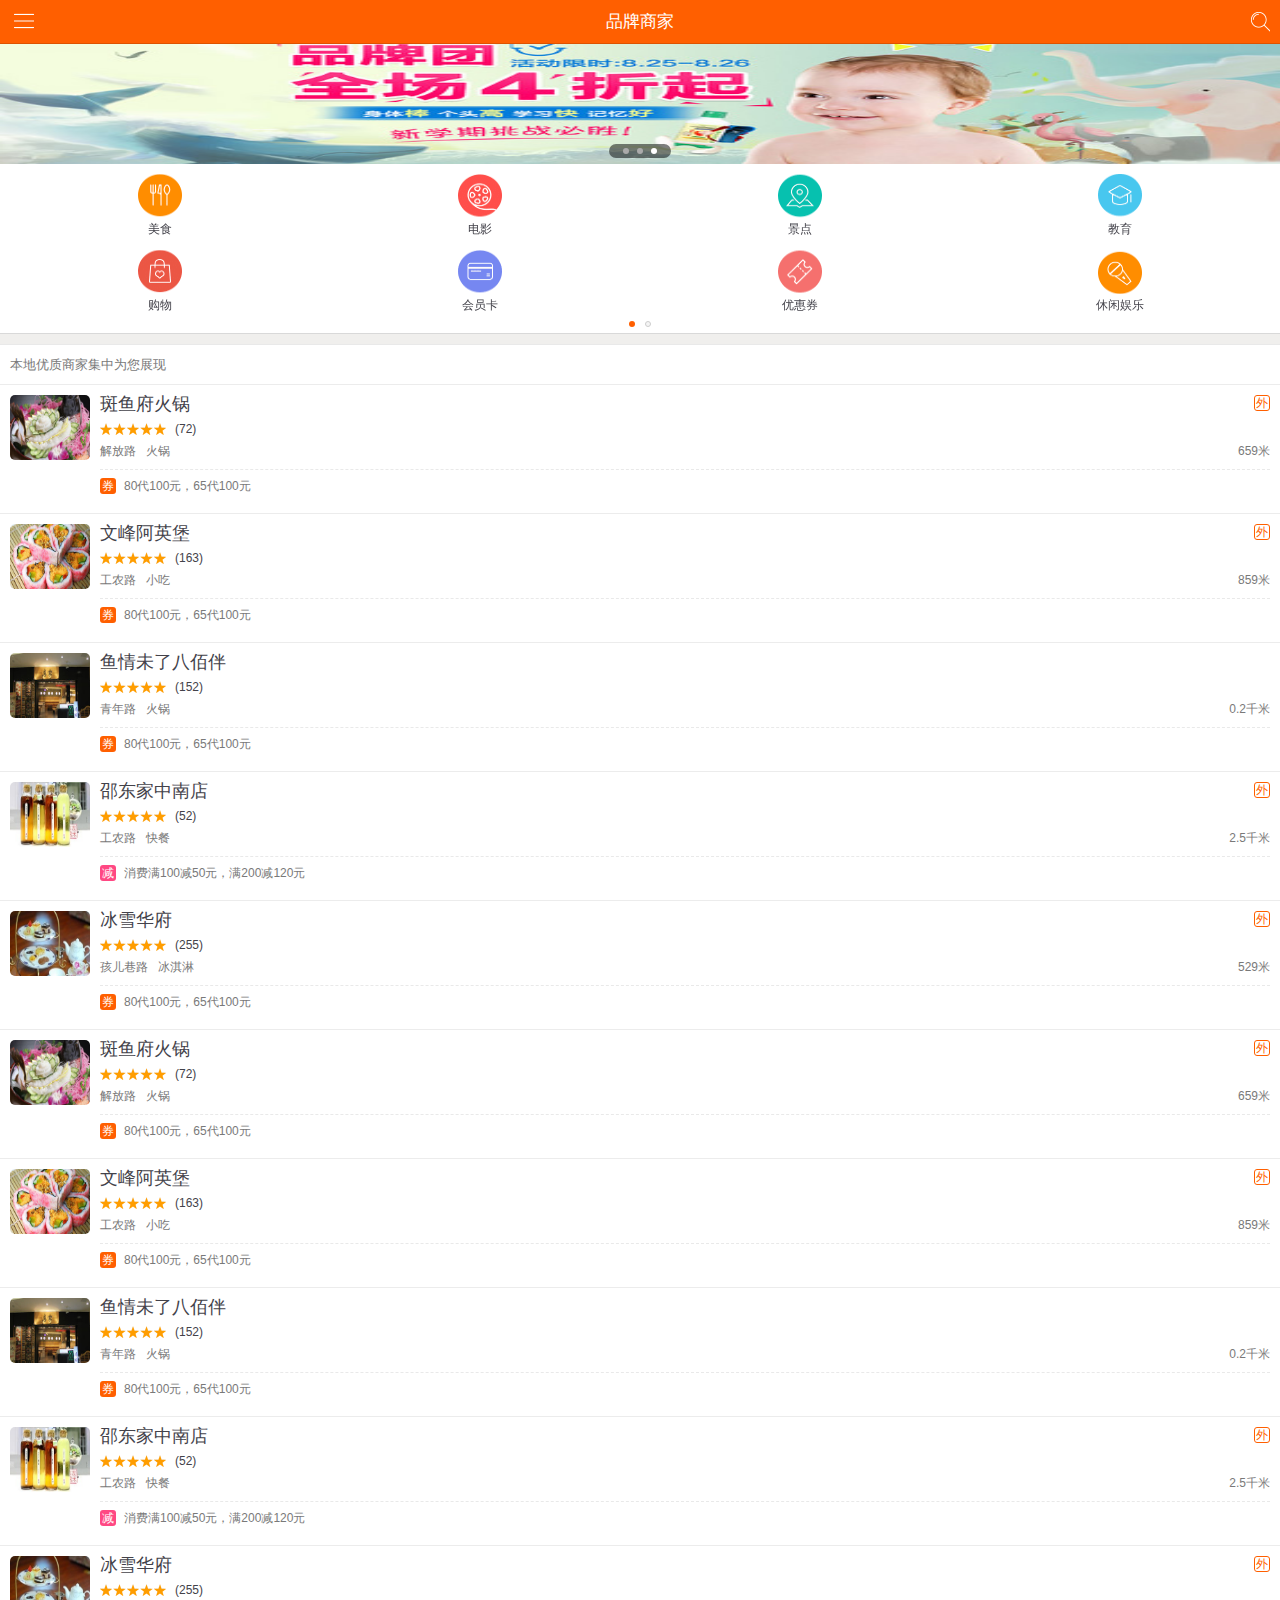
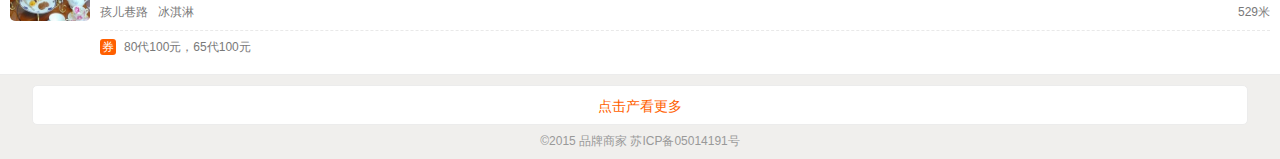
==== index.html @ 6c81a365 "28号提交" ====
<!DOCTYPE html>
<html lang="en" style="font-size: 100px;">
<head>
    <meta charset="utf-8">
    <meta http-equiv="X-UA-Compatible" content="IE=Edge,chrome=1">
    <meta name="viewport"
          content="width=device-width, initial-scale=1.0, user-scalable=0, minimum-scale=1.0, maximum-scale=1.0">
    <meta http-equiv="Content-Type" content="text/html;charset=utf-8">
    <title>品牌商家</title>
    <link rel="stylesheet" type="text/css" href="css/main.css" media="screen">
    <link rel="stylesheet" type="text/css" href="css/index.css" media="screen">
    <script type="text/javascript" src="js/swiper-2.0.min.js"></script>
    <script type="text/javascript" src="js/jquery-2.0.3.min.js"></script>
</head>
<body>
<div class="root">
    <div class="main">
        <header class="navbar">
            <div class="nav-wrap-left">
                <a id="list-btn"></a>
            </div>
            <div class="nav-title">品牌商家</div>
            <div class="nav-wrap-right">
                <a href="search.html" class="nav-search"></a>
            </div>
        </header>
        <section class="banner">
            <div class="index-banner proportion">
                <ul class="swiper-wrapper">
                    <li class="swiper-slide"><a href="" ><img src="img/img2.jpg"></a></li>
                    <li class="swiper-slide"><a href="" ><img src="img/img3.jpg"></a></li>
                    <li class="swiper-slide"><a href="" ><img src="img/img4.jpg"></a></li>
                </ul>
                <div class="index-pagination-box">
                    <div id="pagination-ct" class="index-pagination"></div>
                </div>
            </div>
        </section>
        <section class="menu">
            <div class="swiper-wrapper">
                <ul class="swiper-slide">
                    <li class="icon food">
                        <a href="list.html"><i></i><span class="icon-desc">美食</span> </a>
                    </li>
                    <li class="icon dy">
                        <a href=""><i></i><span class="icon-desc">电影</span> </a>
                    </li>
                    <li class="icon jd">
                        <a href=""><i></i><span class="icon-desc">景点</span> </a>
                    </li>
                    <li class="icon jy">
                        <a href=""><i></i><span class="icon-desc">教育</span> </a>
                    </li>
                    <li class="icon gw">
                        <a href=""><i></i><span class="icon-desc">购物</span> </a>
                    </li>
                    <li class="icon hyk">
                        <a href=""><i></i><span class="icon-desc">会员卡</span> </a>
                    </li>
                    <li class="icon yhq">
                        <a href=""><i></i><span class="icon-desc">优惠券</span> </a>
                    </li>
                    <li class="icon xxyl">
                        <a href=""><i></i><span class="icon-desc">休闲娱乐</span> </a>
                    </li>
                </ul>
                <ul class="swiper-slide">
                    <li class="icon food">
                        <a href=""><i></i><span class="icon-desc">美食</span> </a>
                    </li>
                    <li class="icon dy">
                        <a href=""><i></i><span class="icon-desc">电影</span> </a>
                    </li>
                    <li class="icon jd">
                        <a href=""><i></i><span class="icon-desc">景点</span> </a>
                    </li>
                    <li class="icon jy">
                        <a href=""><i></i><span class="icon-desc">教育</span> </a>
                    </li>
                    <li class="icon gw">
                        <a href=""><i></i><span class="icon-desc">购物</span> </a>
                    </li>
                    <li class="icon hyk">
                        <a href=""><i></i><span class="icon-desc">会员卡</span> </a>
                    </li>
                    <li class="icon yhq">
                        <a href=""><i></i><span class="icon-desc">优惠券</span> </a>
                    </li>
                    <li class="icon xxyl">
                        <a href=""><i></i><span class="icon-desc">休闲娱乐</span> </a>
                    </li>
                </ul>
            </div>
            <div class="icon-co">
                <div class="keng"></div>
            </div>
        </section>
        <section class="list-box">
            <div class="hd">
                <span>本地优质商家集中为您展现</span>
            </div>
            <div  class="bd">
                <ul>
                    <li>
                        <a href="content.html">
                            <div class="dealcad-img fl"><img src="img/1.jpg"></div>
                            <div class="dealcad-block fl">
                                <div class="dealcad-row1">
                                    <div class="dealcad-title fl">斑鱼府火锅</div>
                                    <div class="dealcad-plus fr">外</div>
                                </div>
                                <div class="dealcad-row2 fl">
                                    <div class="dealcad-xx fl"></div>
                                    <div class="dealcad-xx2 length fl"></div>
                                    <div class="dealcad-pl fl">(72)</div>
                                </div>
                                <div class="dealcad-row3 fl">
                                    <div class="dealcad-ss fl"><span>解放路</span><span>火锅</span></div>
                                    <div class="dealcad-jl fr">659米</div>
                                </div>
                                <div class="sale-yh fl">
                                    <span class="quan">券</span>80代100元，65代100元
                                </div>
                            </div>
                        </a>
                    </li>
                </ul>
                <ul>
                    <li>
                        <a href="">
                            <div class="dealcad-img fl"><img src="img/2.jpg"></div>
                            <div class="dealcad-block fl">
                                <div class="dealcad-row1">
                                    <div class="dealcad-title fl">文峰阿英堡</div>
                                    <div class="dealcad-plus fr">外</div>
                                </div>
                                <div class="dealcad-row2 fl">
                                    <div class="dealcad-xx fl"></div>
                                    <div class="dealcad-xx2 length fl"></div>
                                    <div class="dealcad-pl fl">(163)</div>
                                </div>
                                <div class="dealcad-row3 fl">
                                    <div class="dealcad-ss fl"><span>工农路</span><span>小吃</span></div>
                                    <div class="dealcad-jl fr">859米</div>
                                </div>
                                <div class="sale-yh fl">
                                    <span class="quan">券</span>80代100元，65代100元
                                </div>
                            </div>
                        </a>
                    </li>
                </ul>
                <ul>
                    <li>
                        <a href="">
                            <div class="dealcad-img fl"><img src="img/3.jpg"></div>
                            <div class="dealcad-block fl">
                                <div class="dealcad-row1">
                                    <div class="dealcad-title fl">鱼情未了八佰伴</div>
                                </div>
                                <div class="dealcad-row2 fl">
                                    <div class="dealcad-xx fl"></div>

                                    <div class="dealcad-xx2 length fl"></div>
                                    <div class="dealcad-pl fl">(152)</div>
                                </div>
                                <div class="dealcad-row3 fl">
                                    <div class="dealcad-ss fl"><span>青年路</span><span>火锅</span></div>
                                    <div class="dealcad-jl fr">0.2千米</div>
                                </div>
                                <div class="sale-yh fl">
                                    <span class="quan">券</span>80代100元，65代100元
                                </div>
                            </div>
                        </a>
                    </li>
                </ul>
                <ul>
                    <li>
                        <a href="">
                            <div class="dealcad-img fl"><img src="img/4.jpg"></div>
                            <div class="dealcad-block fl">
                                <div class="dealcad-row1">
                                    <div class="dealcad-title fl">邵东家中南店</div>
                                    <div class="dealcad-plus fr">外</div>
                                </div>
                                <div class="dealcad-row2 fl">
                                    <div class="dealcad-xx fl"></div>

                                    <div class="dealcad-xx2 length fl"></div>
                                    <div class="dealcad-pl fl">(52)</div>
                                </div>
                                <div class="dealcad-row3 fl">
                                    <div class="dealcad-ss fl"><span>工农路</span><span>快餐</span></div>
                                    <div class="dealcad-jl fr">2.5千米</div>
                                </div>
                                <div class="sale-yh fl">
                                    <span class="jian">减</span>消费满100减50元，满200减120元
                                </div>
                            </div>
                        </a>
                    </li>
                </ul>
                <ul>
                    <li>
                        <a href="">
                            <div class="dealcad-img fl"><img src="img/5.jpg"></div>
                            <div class="dealcad-block fl">
                                <div class="dealcad-row1">
                                    <div class="dealcad-title fl">冰雪华府</div>
                                    <div class="dealcad-plus fr">外</div>
                                </div>
                                <div class="dealcad-row2 fl">
                                    <div class="dealcad-xx fl"></div>

                                    <div class="dealcad-xx2 length fl"></div>
                                    <div class="dealcad-pl fl">(255)</div>
                                </div>
                                <div class="dealcad-row3 fl">
                                    <div class="dealcad-ss fl"><span>孩儿巷路</span><span>冰淇淋</span></div>
                                    <div class="dealcad-jl fr">529米</div>
                                </div>
                                <div class="sale-yh fl">
                                    <span class="quan">券</span>80代100元，65代100元
                                </div>
                            </div>
                        </a>
                    </li>
                </ul>
                <ul>
                    <li>
                        <a href="">
                            <div class="dealcad-img fl"><img src="img/1.jpg"></div>
                            <div class="dealcad-block fl">
                                <div class="dealcad-row1">
                                    <div class="dealcad-title fl">斑鱼府火锅</div>
                                    <div class="dealcad-plus fr">外</div>
                                </div>
                                <div class="dealcad-row2 fl">
                                    <div class="dealcad-xx fl"></div>

                                    <div class="dealcad-xx2 length fl"></div>
                                    <div class="dealcad-pl fl">(72)</div>
                                </div>
                                <div class="dealcad-row3 fl">
                                    <div class="dealcad-ss fl"><span>解放路</span><span>火锅</span></div>
                                    <div class="dealcad-jl fr">659米</div>
                                </div>
                                <div class="sale-yh fl">
                                    <span class="quan">券</span>80代100元，65代100元
                                </div>
                            </div>
                        </a>
                    </li>
                </ul>
                <ul>
                    <li>
                        <a href="">
                            <div class="dealcad-img fl"><img src="img/2.jpg"></div>
                            <div class="dealcad-block fl">
                                <div class="dealcad-row1">
                                    <div class="dealcad-title fl">文峰阿英堡</div>
                                    <div class="dealcad-plus fr">外</div>
                                </div>
                                <div class="dealcad-row2 fl">
                                    <div class="dealcad-xx fl"></div>

                                    <div class="dealcad-xx2 length fl"></div>
                                    <div class="dealcad-pl fl">(163)</div>
                                </div>
                                <div class="dealcad-row3 fl">
                                    <div class="dealcad-ss fl"><span>工农路</span><span>小吃</span></div>
                                    <div class="dealcad-jl fr">859米</div>
                                </div>
                                <div class="sale-yh fl">
                                    <span class="quan">券</span>80代100元，65代100元
                                </div>
                            </div>
                        </a>
                    </li>
                </ul>
                <ul>
                    <li>
                        <a href="">
                            <div class="dealcad-img fl"><img src="img/3.jpg"></div>
                            <div class="dealcad-block fl">
                                <div class="dealcad-row1">
                                    <div class="dealcad-title fl">鱼情未了八佰伴</div>
                                </div>
                                <div class="dealcad-row2 fl">
                                    <div class="dealcad-xx fl"></div>

                                    <div class="dealcad-xx2 length fl"></div>
                                    <div class="dealcad-pl fl">(152)</div>
                                </div>
                                <div class="dealcad-row3 fl">
                                    <div class="dealcad-ss fl"><span>青年路</span><span>火锅</span></div>
                                    <div class="dealcad-jl fr">0.2千米</div>
                                </div>
                                <div class="sale-yh fl">
                                    <span class="quan">券</span>80代100元，65代100元
                                </div>
                            </div>
                        </a>
                    </li>
                </ul>
                <ul>
                    <li>
                        <a href="">
                            <div class="dealcad-img fl"><img src="img/4.jpg"></div>
                            <div class="dealcad-block fl">
                                <div class="dealcad-row1">
                                    <div class="dealcad-title fl">邵东家中南店</div>
                                    <div class="dealcad-plus fr">外</div>
                                </div>
                                <div class="dealcad-row2 fl">
                                    <div class="dealcad-xx fl"></div>
                                    <div class="dealcad-xx2 length fl"></div>
                                    <div class="dealcad-pl fl">(52)</div>
                                </div>
                                <div class="dealcad-row3 fl">
                                    <div class="dealcad-ss fl"><span>工农路</span><span>快餐</span></div>
                                    <div class="dealcad-jl fr">2.5千米</div>
                                </div>
                                <div class="sale-yh fl">
                                    <span class="jian">减</span>消费满100减50元，满200减120元
                                </div>
                            </div>
                        </a>
                    </li>
                </ul>
                <ul>
                    <li>
                        <a href="">
                            <div class="dealcad-img fl"><img src="img/5.jpg"></div>
                            <div class="dealcad-block fl">
                                <div class="dealcad-row1">
                                    <div class="dealcad-title fl">冰雪华府</div>
                                    <div class="dealcad-plus fr">外</div>
                                </div>
                                <div class="dealcad-row2 fl">
                                    <div class="dealcad-xx fl"></div>

                                    <div class="dealcad-xx2 length fl"></div>
                                    <div class="dealcad-pl fl">(255)</div>
                                </div>
                                <div class="dealcad-row3 fl">
                                    <div class="dealcad-ss fl"><span>孩儿巷路</span><span>冰淇淋</span></div>
                                    <div class="dealcad-jl fr">529米</div>
                                </div>
                                <div class="sale-yh fl">
                                    <span class="quan">券</span>80代100元，65代100元
                                </div>
                            </div>
                        </a>
                    </li>
                </ul>
            </div>
            <div class="more">
                <a href="list.html">点击产看更多</a>
            </div>
        </section>
        <footer class="foot">
            ©2015 品牌商家 苏ICP备05014191号
        </footer>
        <span class="navdrawer-mask"></span>

        <div class="top-btn">
            <a class="react"></a>
        </div>
    </div>
    <div class="navdrawer" style="display:block;">
        <div class="user">
            <div class="user-inner cf"><a href=""
                                          class="avatar"> <img src="img/user.png"> </a>

                <div class="user-name"><a
                        href="http://wap.0513.org/member.php?mod=logging&action=login&mobile=2">立即登录</a></div>
            </div>
        </div>
        <nav class="menu-list">
            <ul>
                <li class="cur"><a href="index.html"><i class="iconfont ico-home"></i><span>首页</span></a>
                </li>
                <li><a href="list.html"><i class="iconfont ico-nav"></i><span>分类</span></a>
                </li>
                <li><a href="myfavorite.html"><i
                        class="iconfont ico-delicate"></i><span>收藏</span></a></li>
                <li><a href=""><i
                        class="iconfont ico-photography"></i><span>设置</span></a></li>
            </ul>
        </nav>
    </div>
</div>
<div class="pullrefresh" style="display:none;"></div>
<script type="text/javascript" src="js/common.js"></script>

</body>
</html>
---- css/main.css ----
@charset "UTF-8";
body, div, ol, ul, h1, h2, h3, h4, h5, h6, p, th, td, dl, dd, form, iframe, input, textarea, select, label, article, aside, footer, header, menu, nav, section, time, audio, video {
    margin: 0;
    padding: 0;
    /*-webkit-tap-highlight-color:rgba(0,0,0,0);*/
}

article, aside, footer, header, nav, section, audio, canvas, video, img {
    display: block;
}

textarea {
    resize: none;
}

iframe, img {
    border: 0;
}

ul, ol {
    list-style: none;
}

input, select, textarea {
    outline: 0;
    -webkit-user-modify: read-write-plaintext-only;
}

input {
    -webkit-appearance: none;
}

input::-moz-focus-inner {
    border: 0;
    padding: 0;
    margin: 0;
}

button:focus {
    outline: none;
}

input, button {
    background: none;
    border: none;
    margin: 0;
    padding: 0;
}

a {
    text-decoration: none;
    outline: none;
}

i, em {
    font-style: normal;
}

strong {
    font-weight: normal;
}

*, *:before, *:after {
    -webkit-box-sizing: border-box;
    -moz-box-sizing: border-box;
    box-sizing: border-box;
}

body {
    background: #f0efed;
    color: #333;
    font-size: .28em;
    line-height: 1;
    font-family: microsoft yahei, "Helvetica Neue", Helvetica, Arial, sans-serif;
    overflow-x: hidden;
}

a {
    color: #43424a;
}

a:visited {
    color: #43424a;
}

.pr {
    position: relative;
}

.fl {
    float: left;
}

.fr {
    float: right;
}

.cf:after {
    display: block;
    content: "";
    clear: both;
    height: 0;
}

.none {
    display: none !important;
}

/* 自定义 */
.navbar {
    height: 0.44rem;
    width: 100%;
    color: #fff;
    background: #FF5F00;
    border-bottom: 1px solid #DD5300;
    display: -webkit-box;
    display: -moz-box;
}

.nav-title {
    text-align: center;
    font-size: 0.17rem;
    line-height: 0.44rem;
    font-weight: 400;
    position: relative;
    -webkit-box-flex: 1;
    -moz-box-flex: 1;
}

.nav-title ul {
    width: 1.6rem;
    margin: 0 auto;

}

.nav-title li {
    float: left;
    width: 0.8rem;
    height: 0.32rem;
    margin-top: 0.06rem;
    line-height: 0.3rem;
    border-radius: 5px 0 0 5px;
    border: 1px solid #ffffff;
    overflow: hidden;
}

.nav-title li:last-child {
    border-radius: 0 6px 6px 0;
}

.nav-title li a {
    font-size: 0.14rem;
    color: #ffffff;
    display: block;
    height: 0.3rem;
}

.nav-title li .active {
    font-size: 0.14rem;
    color: #FF5F00;
    background: #ffffff;
}

.nav-wrap-left {
    float: left;
    position: relative;
    width: 0.44rem;
    height: 0.44rem;
}

#list-btn {
    width: 0.2rem;
    height: 0.2rem;
    background: url(../img/main.png) no-repeat -5px -6px;
    background-size: 0.76rem 2.03rem;
    float: right;
    margin: 0.12rem 0.1rem 0 0;
}

.nav-wrap-right {
    float: right;
    position: relative;
    width: 0.44rem;
    height: 0.44rem;
}

.nav-wrap-right2 {
    float: right;
    position: relative;
    width: 0.44rem;
    height: 0.44rem;
}

.search-box {
    width: 100%;
    position: absolute;
    left: 0;
    top: 0rem;

    display: -webkit-box;
    display: -moz-box;
}

.search-box .search-input {
    position: relative;
    -webkit-box-flex: 1;
    -moz-box-flex: 1;
    height: 0.32rem;
    margin-top: 0.06rem;
    background: #ffffff;
    text-indent: 0.1rem;
    border-radius: 5px;
    font-size: 0.14rem;
    float: left;
    font-family: microsoft yahei, "Helvetica Neue", Helvetica, Arial, sans-serif;
}

.search-box .search-btn {
    position: relative;
    width: 0.5rem;
    height: 0.32rem;
    color: #ffffff;
    font-size: 0.16rem;
    text-align: center;
    margin-top: 0.06rem;
    float: right;
    cursor: pointer;
    font-family: microsoft yahei, "Helvetica Neue", Helvetica, Arial, sans-serif;
}

.nav-menu-btn {
    width: 0.2rem;
    height: 0.2rem;
    background: url(../img/main.png) no-repeat -5px -125px;
    background-size: 0.76rem 2.03rem;
    float: right;
    margin: 0.12rem 0.1rem 0 0;
}

.nav-return-btn {
    width: 0.2rem;
    height: 0.2rem;
    background: url(../img/main.png) no-repeat -52px -5px;
    background-size: 0.76rem 2.03rem;
    float: left;
    margin: 0.12rem 0 0 0.1rem;
}

.nav-menu {
    position: fixed;
    display: none;
    right: 0.04rem;
    top: 0.48rem;
    z-index: 15;
    width: 1.2rem;
    box-shadow: 0 0 7px rgba(0, 0, 0, 0.35);
    transform: scale(0);
    opacity: 0;
    -webkit-transition: all .18s ease-out;
    -moz-transition: all .18s ease-out;
    transition: all .18s ease-out;
}

.nav-menu.show {
    display: block;
    -webkit-transform: scale(1);
    -moz-transform: scale(1);
    transform: scale(1);
    opacity: 1;
}

.nav-menu li {
    width: 100%;
    height: 0.44rem;
    line-height: 0.44rem;
    background: #ffffff;
    border-top: 1px solid #e9e9e9;
}

.nav-menu li a {
    display: block;
    padding-left: 0.1rem;
    width: 100%;
    height: 100%;
    color: #333;
    font-size: 15px;
}

.nav-menu li:first-child {
    border-top: none;
}

.nav-search {
    width: 0.2rem;
    height: 0.2rem;
    background: url(../img/main.png) no-repeat -29px -5px;
    background-size: 0.76rem 2.03rem;
    float: right;
    margin: 0.12rem 0.1rem 0;
}

.nav-menu li i {
    display: block;
    float: left;
    width: 0.17rem;
    height: 0.17rem;
    background: url(../img/main.png) no-repeat;
    background-size: 0.76rem 2.03rem;
    margin: 0.13rem 0.1rem 0 0;
    border-radius: 3px;
}

.nav-menu li .ico-menu1 {
    background-color: #ff861e;
    background-position: -3px -60px;
}

.nav-menu li .ico-menu2 {
    background-color: #34b8e4;
    background-position: -20px -60px;
}

.nav-menu li .ico-menu3 {
    background-color: #30c4b4;
    background-position: -36px -60px;
}

.nav-menu li .ico-menu4 {
    background-color: #ff7360;
    background-position: -52px -60px;
}

/* 导航栏到此结束*/

/* 商家列表 */
.list-box {
    margin-top: 0.1rem;
    border-top: 1px solid #e9e9e9;
}

.list-box .hd {
    background: #ffffff;
    color: #797979;
    display: flex;
    height: 0.4rem;
    font-size: 0.13rem;
    padding-left: 0.1rem;
    line-height: 0.4rem;
    border-bottom: 1px solid #ececec;
}

.list-box .bd li {
    position: relative;
    width: 100%;
}

.list-box .bd a {
    background: #ffffff;
    padding: 0.1rem;
    overflow: hidden;
    border-bottom: 1px solid #ececec;
    width: 100%;
    flex-flow: row;
    display: -webkit-box; /* OLD - iOS 6-, Safari 3.1-6 */
    display: -moz-box; /* OLD - Firefox 19- (buggy but mostly works) */
}

.list-box .bd .dealcad-img {
    width: 0.8rem;
    height: 0.65rem;
    overflow: hidden;
}

.list-box .bd .dealcad-img img {
    position: relative;
    width: 100%;
    height: 100%;
    border-radius: 5px;
}

.list-box .bd .dealcad-block {
    position: relative;
    -moz-box-flex: 1;
    -webkit-box-flex: 1;
    padding-left: 0.1rem;
}

.dealcad-row1 {
    width: 100%;
    height: 0.28rem;
}

.dealcad-row1 .dealcad-title {
    font-size: 0.18rem;
    font-weight: 500;
}

.dealcad-row1 .dealcad-plus {
    width: 0.16rem;
    height: 0.16rem;
    line-height: 0.14rem;
    text-align: center;
    font-size: 0.12rem;
    border-radius: 3px;
    color: #FF5F00;
    border: 1px solid #FF5F00;
}

.dealcad-row2 {
    width: 100%;
    height: 0.22rem;
}

.dealcad-xx {
    width: 0.75rem;
    height: 0.16rem;
    background: url(../img/main.png) no-repeat -5px -30px;
    background-size: 0.76rem 2.03rem;
}

.length {
    position: absolute;
    width: 0.75rem;
    height: 0.16rem;
    background: url(../img/main.png) no-repeat -5px -46px;
    background-size: 0.76rem 2.03rem;
}

.dealcad-row2 .dealcad-pl {
    font-size: 0.12rem;
}

.dealcad-row3 {
    width: 100%;
    height: 0.25rem;
    font-size: 0.12rem;
    color: #797979;
    border-bottom: 1px dashed #e9e9e9;
}

.dealcad-row4 {
    width: 100%;
    font-size: 0.12rem;
    color: #797979;
}

.dealcad-row4 .dealcad-ss span {
    margin-right: 0.1rem;
}

.dealcad-row3 .dealcad-ss span {
    margin-right: 0.1rem;
}

.sale-yh {
    margin-top: 0.08rem;
    width: 100%;
    height: 0.25rem;
    font-size: 0.12rem;
    color: #797979;
    line-height: 0.16rem;
}

.sale-yh span {
    display: block;
    float: left;
    text-align: center;
    color: #ffffff;
    margin-right: 0.08rem;
    width: 0.16rem;
    height: 0.16rem;
    border-radius: 3px;
}

.quan {

    background: #FF5F00;
}

.jian {
    background: #ff4883;
}

.pager {
    margin-top: 0.1rem;
    background: #ffffff;
    border: 1px solid #e9e9e9;
    border-right: none;
    border-left: none;
    height: 0.44rem;
}

.pager a {
    display: block;
    margin: 0.07rem 0.1rem;
    padding: 0 0.08rem;
    float: left;
    font-size: 0.14rem;
    line-height: 0.26rem;
    color: #FF5F00;
    border: 1px solid #FF5F00;
    border-radius: 5px;
}

.pager .disabled {
    display: block;
    margin: 0.06rem 0.1rem;
    padding: 0 0.08rem;
    float: left;
    font-size: 0.14rem;
    line-height: 0.28rem;
    color: #999;
    background: #dcdcdc;
    border: none;
    border-radius: 5px;
}

.pager span {
    float: left;
    color: #797979;
    font-size: 0.16rem;
    margin: 0.13rem 0.1rem;
    text-align: center;
}

/* 筛选信息 */

.nav-bar {
    position: relative;
}

.nav-bar.cur {
    position: fixed;
    width: 100%;
    top: 0;
    left: 0;
    z-index: 160;
}

.nav-bar .nav {
    background: #ffffff;
    border-bottom: 1px solid #e9e9e9;
    width: 100%;
    height: 0.44rem;
    line-height: 0.44rem;
    display: -webkit-box; /* OLD - iOS 6-, Safari 3.1-6 */
    display: -moz-box; /* OLD - Firefox 19- (buggy but mostly works) */
}

.nav-bar li {
    float: left;
    font-size: 0.16rem;
    text-align: center;
    border-right: 1px solid #ececec;
}

.nav-bar .arrow {
    position: absolute;
    right: 10px;
    bottom: 10px;
    width: 7px;
    height: 7px;
    overflow: hidden;
}

.nav-bar .nav li span {
    margin-right: 0.1rem;

}

.nav-bar .nav li:last-child {
    border-right: none;
}

.nav-bar li i:after {
    content: "";
    position: absolute;
    top: 2px;
    left: 2px;
    width: 10px;
    height: 10px;
    background: #cccccc;
    -webkit-transform: rotate(45deg);
    -moz-transform: rotate(45deg);
    transform: rotate(45deg);
}

.nav-bar .nav li.active {
    color: #FF5F00;
}

.nav-bar .nav li.active i:after {
    background-color: #ffa000;
}

.nav-bar  .category {
    position: relative;
    -moz-box-flex: 1;
    -webkit-box-flex: 1;
}

.nav-bar .subway {
    position: relative;
    -moz-box-flex: 1;
    -webkit-box-flex: 1;
}

.nav-bar .csp {
    position: relative;
    -moz-box-flex: 1;
    -webkit-box-flex: 1;
}

.tabCon {
    background: #ffffff;
    position: absolute;
    z-index: 160;
    width: 100%;
    max-height: 400px;
    overflow: hidden;
}

.tabCon .mod{

    width: 100%;
    max-height: 400px;
    overflow: hidden;
}

.tabCon ul{
    z-index: 110;
    width: 100%;
}

.tabCon li{
    width: 100%;
    text-align: left;
}

.tabCon .row1{
    float: left;
    width: 36%;
    overflow: scroll;
    height: 400px;
}

.tabCon .row2{
    float: left;
    width: 64%;
    background: #f0efed;
    overflow: scroll;
    height: 400px;
    border-left: 1px solid #e9e9e9;
}

.tabCon .mod a {
    display: block;
    width: 100%;
    height: 0.44rem;
    border-bottom: 1px solid #e9e9e9;
    font-size: 0.14rem;
    line-height: 0.44rem;
    padding-left: 0.2rem;
}

.tabCon .mod i{
    display: block;
    font-size: 0.12rem;
    padding: 0 0.08rem;
    border-radius: 15px;
    height: 0.18rem;
    margin: 0.14rem 0.1rem 0 0;
    line-height: 0.18rem;
    background: #cccccc;
    float: right;
    color: #ffffff;
}

.tabCon .mod a.cur {
    background: #f0efed;
    color: #FF5F00;
}

/* 头图 */

.shop-info {
    margin-bottom: 0.1rem;
    float: left;
    width: 100%;
}

.shop-info .detail-mode {
    width: 100%;
    font-size: 0.14rem;
    line-height: 0.14rem;
    background: #ffffff;
    border-bottom: 1px solid #e9e9e9;
    position: relative;
    display: -webkit-box; /* OLD - iOS 6-, Safari 3.1-6 */
    display: -moz-box; /* OLD - Firefox 19- (buggy but mostly works) */
}

.shop-info .detail-mode a {
    display: -webkit-box; /* OLD - iOS 6-, Safari 3.1-6 */
    display: -moz-box; /* OLD - Firefox 19- (buggy but mostly works) */
    width: 100%;
    padding: 0.1rem;
    min-height: 0.44rem;
}

.shop-info .detail-mode span {
    float: left;
    position: relative;
    -moz-box-flex: 1;
    -webkit-box-flex: 1;
    line-height: 0.22rem;
}

.shop-info .detail-mode i {
    display: block;
    width: 0.16rem;
    height: 0.19rem;
    background: url(../img/main.png) no-repeat;
    background-size: 0.76rem 2.03rem;
    margin-right: 0.1rem;
    margin-top: 0.02rem;
    float: left;
    position: relative;
}

.shop-info .pic-txt {
    background: #ffffff;
    width: 100%;
    border-bottom: 1px solid #e9e9e9;
    padding: 0.1rem;
    position: relative;
    display: -webkit-box; /* OLD - iOS 6-, Safari 3.1-6 */
    display: -moz-box; /* OLD - Firefox 19- (buggy but mostly works) */
}

.shop-info .pic-txt .pic {
    width: 1rem;
    height: 0.7rem;
    overflow: hidden;
}

.shop-info .pic-txt .pic a {
    padding: 0;
}

.shop-info .pic-txt .pic img {
    width: 100%;
    height: 100%;
    position: relative;
    border-radius: 5px;
}

.shop-info .pic-txt .txt {
    position: relative;
    -moz-box-flex: 1;
    -webkit-box-flex: 1;
    margin-left: 0.1rem;

}

.shop-info .pic-txt .txt .shop-name {
    width: 100%;
    font-size: 0.2rem;
    font-weight: 500;
}

.shop-info .pic-txt .txt .pingjia {
    width: 100%;
    margin-top: 0.1rem;
}

.shop-info .pic-txt .txt .desc {
    width: 100%;
    font-size: .14rem;
    line-height: 1;
    color: #797979;
    margin-top: 0.06rem;
}

.shop-info .detail-mode .icon1 {
    background-position: -27px -81px;
}

.shop-info .detail-mode .icon2 {
    background-position: -46px -82px;
}

.shop-info .detail-mode .left-arrow {
    float: right;
    background-position: -66px -82px;
    margin-right: 0;
}

.shop-sale {
    border-top: 1px solid #e9e9e9;
    width: 100%;

}

.shop-sale .shop-price {
    width: 100%;
    float: left;
    height: 0.6rem;
    display: -webkit-box; /* OLD - iOS 6-, Safari 3.1-6 */
    display: -moz-box; /* OLD - Firefox 19- (buggy but mostly works) */
    padding: 0.12rem 0.1rem 0.1rem 0.1rem;
    font-size: 0.18rem;
}

.shop-sale .shop-price .big {
    -moz-box-flex: 0;
    -webkit-box-flex: 0;
    color: #FF5F00;
    margin-right: 0.2rem;
    margin-top: 0.06rem;

}

.shop-sale .shop-price .big strong {
    font-size: 0.34rem;
    font-weight: 600;
    margin-right: 0.02rem;
}

.shop-sale .shop-price .del {
    color: #cccccc;
    text-decoration: line-through;
    -moz-box-flex: 1;
    -webkit-box-flex: 1;
    margin-top: 0.13rem;

}

.shop-sale .shop-price .buy-btn {
    display: block;
    width: 0.98rem;
    text-align: center;
    font-size: 0.16rem;
    position: relative;
    margin-right: 0;
    background: #FF5F00;
    color: #ffffff;
    min-height: 0.36rem;
    border-radius: 5px;
}

.shop-sale .price-desc {
    display: block;

}

.shop-sale .price-desc .hd {
    position: relative;
    font-size: 0.16rem;
    height: 0.44rem;
    line-height: 0.24rem;
    color: #43424a;
    width: 100%;
    padding: 0.1rem;
}

.shop-sale .price-desc .hd i {
    content: "";
    width: 0;
    height: 0;
    border-top: .07rem solid #c2c2c2;
    border-left: .06rem solid transparent;
    border-right: .06rem solid transparent;
    border-bottom: 0;
    margin-top: 0.08rem;
    float: right;
}

.shop-sale .price-desc .hd i.active {
    border-top: 0;
    border-left: .06rem solid transparent;
    border-right: .06rem solid transparent;
    border-bottom: .07rem solid #c2c2c2;
    margin-bottom: .04rem;
}

.shop-sale .price-desc .bd {
    position: relative;
    font-size: 0.16rem;
    line-height: 0.24rem;
    color: #43424a;
    width: 100%;
    padding: 0.1rem;
    border-top: 1px solid #e9e9e9;
}

.shop-sale .price-desc .bd span {
    font-size: 0.14rem;
    color: #666;
    width: 100%;
    border-bottom: 1px dashed #ececec;
    margin-bottom: 0.1rem;
    padding-bottom: 0.05rem;
}

.shop-sale .price-desc .bd span:last-child {
    margin-bottom: 0;
    border-bottom: none;
}

.shop-sale .price-desc .bd strong {
    display: block;
    color: #999;
    width: 0.75rem;
}

.shop-sale .share-fav {
    display: block;
}

.shop-sale .share-fav li {
    display: block;
    float: left;
    width: 50%;
    line-height: 0.3rem;
    padding: 0.1rem;
}

.shop-sale .share-fav a {
    display: block;
    padding: 0.02rem;
    border: 1px solid #FF5F00;
    border-radius: 5px;
    color: #FF5F00;
    min-height: 0.36rem;
    line-height: 0.3rem;
    text-align: center;
    -webkit-tap-highlight-color: rgba(0, 0, 0, 0);
}

.shop-sale .share-fav span {
    width: 0.6rem;
    float: left;
    margin-top: 0.04rem;
}

.shop-sale .share-fav div {
    width: 0.87rem;
    min-height: 0.32rem;
    margin: 0 auto;
}

.shop-sale .share-fav i {
    display: block;
    float: left;
    width: 0.17rem;
    height: 0.17rem;
    background: url(../img/main.png) no-repeat;
    background-size: 0.76rem 2.03rem;
    margin: 0.05rem;

}

.shop-sale .share-fav .share i {
    background-position: -5px -104px;
}

.shop-sale .share-fav .fav i {
    background-position: -20px -104px;
}

.shop-comment .shop-pj {
    border-top: 1px solid #e9e9e9;
    width: 100%;
    background: #ffffff;
    display: block;
}

.shop-comment .hd {
    position: relative;
    font-size: 0.16rem;
    height: 0.44rem;
    line-height: 0.24rem;
    color: #43424a;
    width: 100%;
    padding: 0.1rem;
    border-bottom: 1px solid #e9e9e9;
    display: block;
}

.shop-comment .bd {
    position: relative;
    display: -webkit-box; /* OLD - iOS 6-, Safari 3.1-6 */
    display: -moz-box; /* OLD - Firefox 19- (buggy but mostly works) */
    font-size: 0.16rem;
    line-height: 0.24rem;
    color: #43424a;
    width: 100%;
    padding: 0.1rem;
    border-bottom: 1px solid #e9e9e9;
}

.shop-comment .bd .user-img {
    width: 0.5rem;
    height: 0.5rem;
    overflow: hidden;
    border-radius: 25px;
    margin-right: 0.1rem;
}

.shop-comment .bd img {
    position: relative;
    width: 100%;
    height: 100%;
}

.shop-comment .bd .user-txt {
    position: relative;
    -webkit-box-flex: 1;
    -moz-box-flex: 1;
}

.shop-comment .bd .user-txt p {
    font-size: 0.14rem;
}

.shop-comment .bd .user-txt .user-name {
    width: 100%;
}

.shop-comment .bd .user-txt .pingjia {
    width: 100%;
    margin: 0.05rem 0;
}

.shop-comment .bd .user-txt img {
    width: 0.7rem;
    height: 0.7rem;
    float: left;
    margin: 0.05rem 0.1rem 0 0;
}

.mask-transparent {
    position: fixed;
    left: 0;
    top: 0;
    width: 100%;
    height: 100%;
    z-index: 12;
    -webkit-tap-highlight-color: rgba(0, 0, 0, 0);
    background: rgba(255, 255, 255, 0);
}

.mask-black {
    position: fixed;
    left: 0;
    top: 0.44rem;
    width: 100%;
    height: 100%;
    z-index: 150;
    -webkit-tap-highlight-color: rgba(0, 0, 0, 0);
    background: rgba(0, 0, 0, 0.5);
}

.mask-black2 {
    position: fixed;
    left: 0;
    top: 0;
    width: 100%;
    height: 100%;
    z-index: 150;
    -webkit-tap-highlight-color: rgba(0, 0, 0, 0);
    background: rgba(0, 0, 0, 1);
}

.foot {
    font-size: 0.12rem;
    color: #999;
    width: 60%;
    text-align: center;
    margin: 0.1rem auto 0.12rem;
}

.top-btn {
    display: none;
    position: fixed;
    right: 0.1rem;
    bottom: 0.15rem;
    width: .39rem;
    height: .39rem;
    z-index: 130;
    color: #fff;
    background: url(../img/top.png);
    background-size: 39px 39px;
    overflow: hidden;
}

.more a {
    display: block;
    width: 95%;
    margin: 0.1rem auto;
    background: #ffffff;
    border: 1px solid #ececec;
    font-size: 0.14rem;
    text-align: center;
    height: 0.4rem;
    color: #FF5F00;
    line-height: 0.4rem;
    border-radius: 5px;
}

#main {
    position: relative;
}

#tiles {
    position: relative;
}

#tiles li {
    background-color: #ffffff;
    border: 1px solid #dedede;
    border-radius: 2px;
    -moz-border-radius: 2px;
    -webkit-border-radius: 2px;
    display: none; /** Hide items initially to avoid a flicker effect **/
    cursor: pointer;
    padding: 2px;
    -webkit-tap-highlight-color: rgba(0, 0, 0, 0);
}

.bigimage {
    position: fixed;
    height: 100%;
    width: 100%;
    overflow: hidden;
    top: 0;
    z-index: 151;
    display: -webkit-box; /* OLD - iOS 6-, Safari 3.1-6 */
    display: -moz-box; /* OLD - Firefox 19- (buggy but mostly works) */
    -webkit-align-items: center;
    -webkit-box-align: center;
    -moz-box-align: center;
    -moz-align-items: center;
}

.jz {
    width: 100%;
}

.bigimage img {
    height: 100%;
    width: 100%;
}

#tiles li img {
    display: block;
}
---- css/index.css ----
/* ͼƬ�ֲ� */
.index-banner {
    position: relative;
    overflow: hidden;
    -webkit-backface-visibility: hidden;
    z-index: 1;
    width: 100%
}

.index-banner .swiper-wrapper li {
    float: left;
    height: 1.2rem;
}

.index-banner .swiper-wrapper li img {
    width: 100%;
    height: 100%;
    display: none;
}

.index-banner .index-pagination-box{
    position: absolute;
    width: 100%;
    height: 0.2rem;
    z-index: 999;
    bottom: 0;
    text-align: center;
}

.index-banner .index-pagination {
    height: 0.14rem;
    line-height: 0.05rem;
    background: rgba(0, 0, 0, 0.5);
    padding: 0 0.1rem;
    margin: 0 auto;
    border-radius: 10px;
    
}

.index-banner .index-pagination span {
    display: inline-block;
    width: 0.06rem;
    height: 0.06rem;
    margin: 0.04rem;
    border-radius: 50%;
    background: #aaaaaa;

}

.index-banner .index-pagination span.swiper-active-switch {
    background: #fff;
}

/* ���� */
.menu{
    position: relative;
    overflow: hidden;
    width: 100%;
    height: 1.7rem;
    background: #ffffff;
    border-bottom: 1px solid #d9d9d9;
}
.menu .swiper-wrapper{

    -webkit-backface-visibility: hidden;
    z-index: 1;
}
.menu .swiper-wrapper .swiper-slide {
    float: left;
}
.menu .swiper-wrapper .swiper-slide .icon{
    float: left;
    width: 25%;

}
.menu .swiper-wrapper .swiper-slide .icon a{
    display: block;
    text-align: center;
    font-size: 0.12rem;
    padding: 0.05rem 0;
}

.menu .swiper-wrapper .swiper-slide .icon i{
    font-size: 0.12rem;
    display: block;
    text-align: center;
    margin: 0.05rem auto;
    width: 0.44rem;
    height: 0.44rem;
    background: url(../img/index.png);
    background-size: 54px 379px;
}

.menu .swiper-wrapper .swiper-slide .xxyl i{
    background-position: -5px -3px;
}
.menu .swiper-wrapper .swiper-slide .yhq i{
    background-position: -5px -51px;
}

.menu .swiper-wrapper .swiper-slide .hyk i{
    background-position: -5px -98px;
}
.menu .swiper-wrapper .swiper-slide .gw i{
    background-position: -5px -145px;
}

.menu .swiper-wrapper .swiper-slide .jy i{
    background-position: -5px -192px;
}

.menu .swiper-wrapper .swiper-slide .jd i{
    background-position: -5px -238px;
}

.menu .swiper-wrapper .swiper-slide .dy i{
    background-position: -5px -285px;
}
.menu .swiper-wrapper .swiper-slide .food i{
    background-position: -5px -332px;
}
.menu .icon-co{
    position: absolute;
    width: 100%;
    height: 0.16rem;
    z-index: 999;
    bottom: 0;
    text-align: center;

}
.menu .icon-co .keng{
    line-height: 0.06rem;
}

.menu .icon-co .keng span {
    width: 0.06rem;
    height: 0.06rem;
    margin: 0.04rem 0.05rem;
    border-radius: 50%;
    display: inline-block;
    background: #F5F5F5;
    border: 1px solid #ccc;

}
.menu .icon-co .keng span.swiper-active-switch {
    background: #FF5F00;
    border: none;
}

.root {
    width: 100%;
    overflow-x: hidden
}
.main {
    position: relative;
    z-index: 2;
    background: #f0efed;
    -webkit-transition: -webkit-transform .3s;
    -moz-transition: -moz-transform .3s;
    transition: transform .3s;
    overflow: hidden
}

.navdrawer {
    position: fixed;
    z-index: 1;
    top: 0;
    left: 0;
    right: 30%;
    height: 100%;
    background: #f8f8f8;
    -webkit-background-size: 100% 100%;
    -moz-background-size: 100% 100%;
    background-size: 100% 100%;
    color: #fff
}

.navdrawer .user {
    width: 100%;
    margin-top: 36px
}

.navdrawer .user-inner {
    width: 166px;
    margin: 0 auto;
    font-size: 0;
    text-align: center
}

.navdrawer .user .message, .navdrawer .user .exit, .navdrawer .user .avatar {
    display: inline-block;
    vertical-align: top
}

.navdrawer .user .avatar {
    width: 70px
}

.navdrawer .user .avatar img {
    width: 70px;
    height: 70px;
    border-radius: 50%
}

.navdrawer .user .message {
    margin-top: 29px;
    margin-right: 15px
}

.navdrawer .user .exit {
    margin-top: 29px;
    margin-left: 14px
}

.navdrawer .user a i {
    display: block;
    width: 24px;
    height: 26px;
    color: #68676d;
    font-size: 22px;
    text-align: center;
    line-height: 26px
}

.navdrawer .user .user-name {
    clear: both;
    width: 100%;
    padding-top: 12px;
    text-align: center
}

.navdrawer .user .user-name a {
    display: inline-block;
    font-size: 16px;
    white-space: nowrap
}

.navdrawer .menu-list {
    margin-top: 37px
}

.navdrawer .menu-list li {
    font-size: 0
}

.navdrawer .menu-list .cur {
    background: rgba(147, 120, 62, .16)
}

.navdrawer .menu-list li a {
    display: block;
    height: 56px;
    font-size: 16px;
    line-height: 56px;
    text-align: center;
    color: #666;
}

.navdrawer .menu-list .cur a{
    color: #43424a;
}

.navdrawer .menu-list li a i {
    display: inline-block;
    vertical-align: top;
    width: 26px;
    height: 26px;
    margin: 15px 12px 0 -14px;
    background: url(../img/main.png) no-repeat;
    background-size: 0.76rem 2.03rem;
    font-size: 0
}

.navdrawer .menu-list li a .ico-home {
    background-position: -28px -121px;
}

.navdrawer .menu-list li a .ico-nav {
    background-position: -52px -121px;
}

.navdrawer .menu-list li a .ico-delicate {
    background-position: 2px -146px
}

.navdrawer .menu-list li a .ico-photography {
    background-position: -22px -146px
}



.navdrawer .menu-list li a span {
    display: inline-block;
    vertical-align: top
}

.navdrawer-mask {
    position: absolute;
    left: 0;
    top: 0;
    z-index: 15;
    width: 100%;
    height: 100%;
    background: rgba(0, 0, 0, 0.3);
    opacity: 0;
    visibility: hidden;
    -webkit-transition: all .5s ease;
    -moz-transition: all .5s ease;
    transition: all .5s ease
}

body.nav-view {
    overflow: hidden
}

body.nav-view .main {
    -webkit-transform: translateX(70%);
    -moz-transform: translateX(70%);
    transform: translateX(70%);
    -webkit-filter: saturate(0.85);
    opacity: .96
}

body.nav-view .navdrawer {
    display: block
}

body.nav-view .navdrawer-mask {
    opacity: 0.6;
    visibility: visible
}
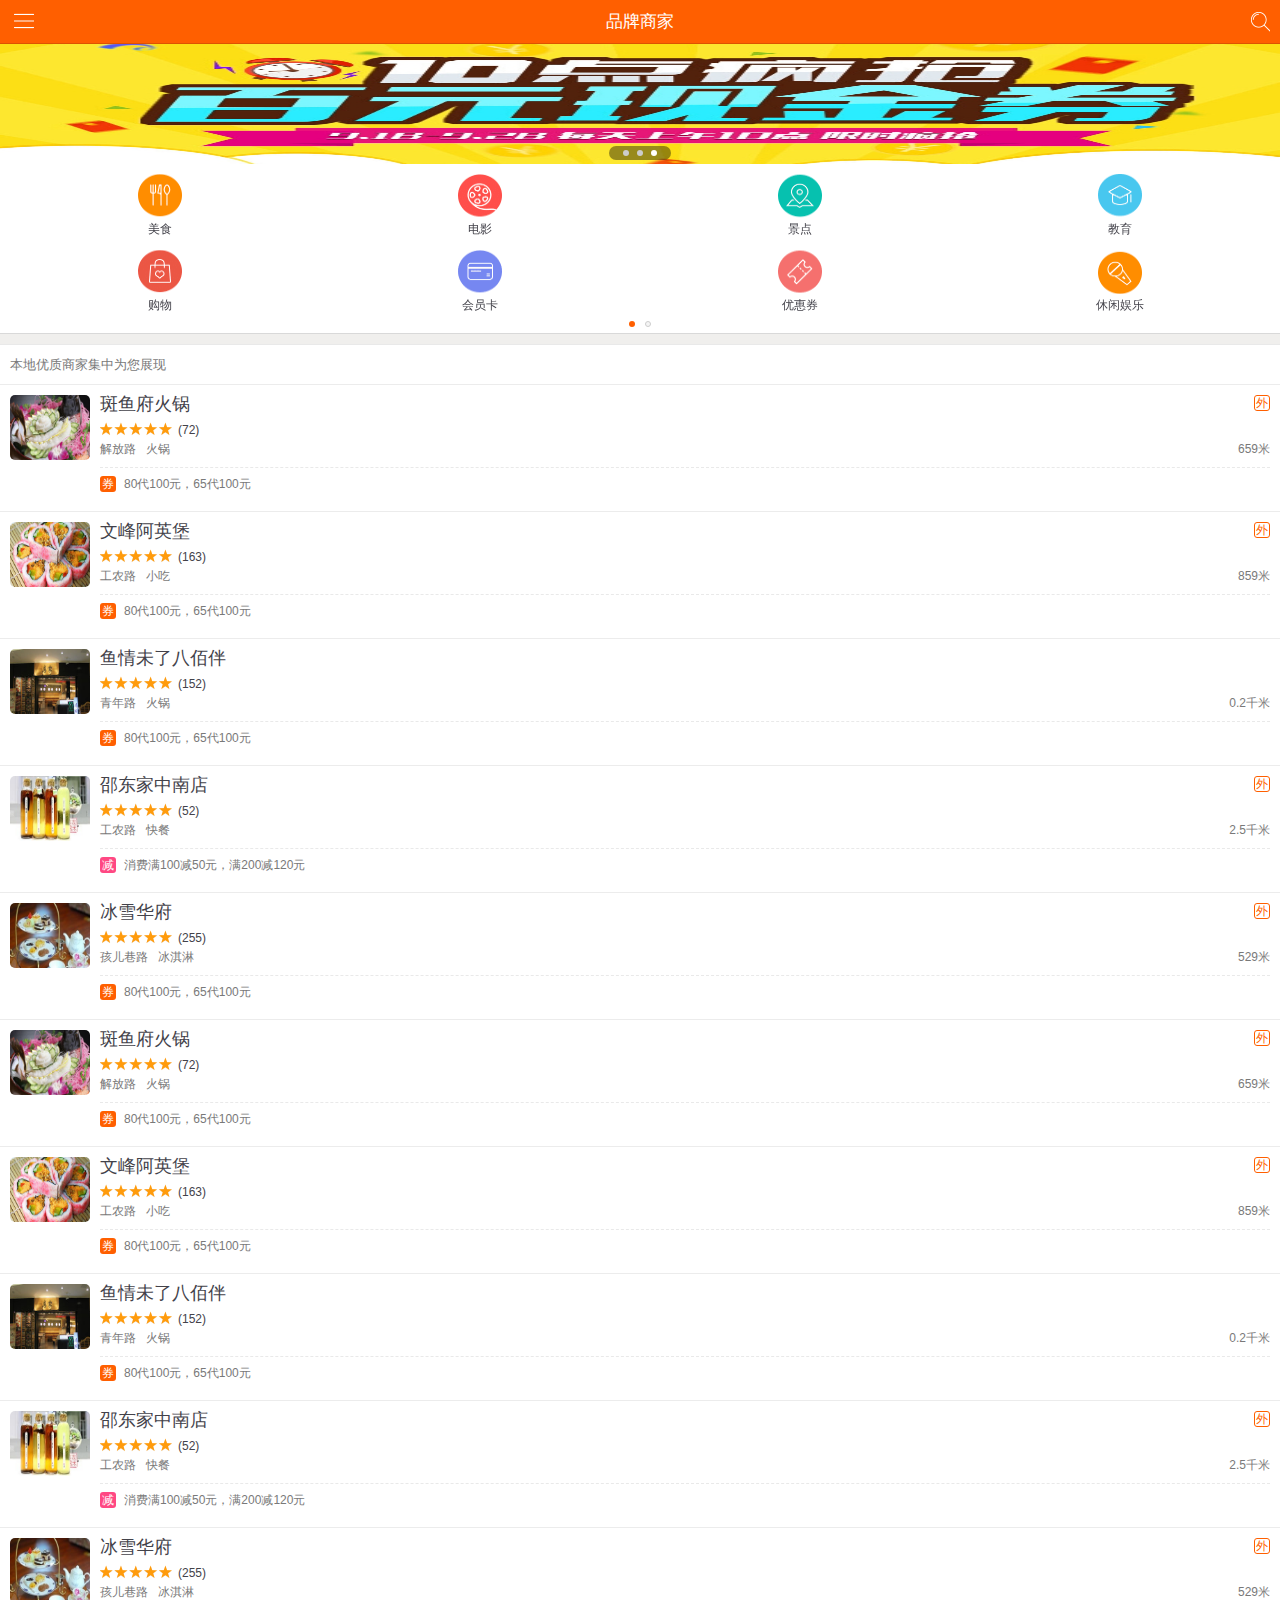
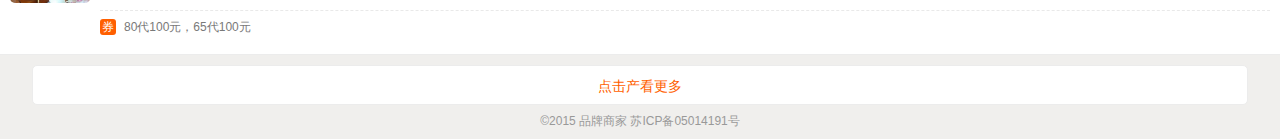
==== commit dfa33a4b: "备份1017" ====
--- a/index.html
+++ b/index.html
@@ -394,6 +394,27 @@
 </div>
 <div class="pullrefresh" style="display:none;"></div>
 <script type="text/javascript" src="js/common.js"></script>
+<script type="text/javascript">
+    //滑动效果
+    var mySwiper;
+    mySwiper = new Swiper('.index-banner', {
+        pagination: '.index-pagination',
+        loop: true,
+        grabCursor: true,
+        paginationClickable: true,
+        initialSlide: 2
+    });
+    $(".index-banner ul li img").show();
+    var mySwiper2;
+    mySwiper2 = new Swiper('.menu', {
+        pagination: '.keng',
+        loop: true,
+        grabCursor: true,
+        paginationClickable: true,
+        initialSlide: 2
+    });
+    $(".icon-list").show();
+</script>
 
 </body>
 </html>--- a/css/main.css
+++ b/css/main.css
@@ -259,6 +259,8 @@
     -webkit-transition: all .18s ease-out;
     -moz-transition: all .18s ease-out;
     transition: all .18s ease-out;
+    border-radius: 3px;
+    overflow: hidden;
 }
 
 .nav-menu.show {
@@ -273,8 +275,8 @@
     width: 100%;
     height: 0.44rem;
     line-height: 0.44rem;
-    background: #ffffff;
-    border-top: 1px solid #e9e9e9;
+    background: rgba(66, 66, 66, 0.95) ;
+    border-top: 1px solid #444;
 }
 
 .nav-menu li a {
@@ -282,7 +284,7 @@
     padding-left: 0.1rem;
     width: 100%;
     height: 100%;
-    color: #333;
+    color: #ffffff;
     font-size: 15px;
 }
 
@@ -302,8 +304,8 @@
 .nav-menu li i {
     display: block;
     float: left;
-    width: 0.17rem;
-    height: 0.17rem;
+    width: 0.2rem;
+    height: 0.2rem;
     background: url(../img/main.png) no-repeat;
     background-size: 0.76rem 2.03rem;
     margin: 0.13rem 0.1rem 0 0;
@@ -312,22 +314,22 @@
 
 .nav-menu li .ico-menu1 {
     background-color: #ff861e;
-    background-position: -3px -60px;
+    background-position: -1px -59px;
 }
 
 .nav-menu li .ico-menu2 {
     background-color: #34b8e4;
-    background-position: -20px -60px;
+    background-position: -18px -59px;
 }
 
 .nav-menu li .ico-menu3 {
     background-color: #30c4b4;
-    background-position: -36px -60px;
+    background-position: -34px -59px;
 }
 
 .nav-menu li .ico-menu4 {
     background-color: #ff7360;
-    background-position: -52px -60px;
+    background-position: -50px -59px;
 }
 
 /* 导航栏到此结束*/
@@ -387,7 +389,7 @@
 
 .dealcad-row1 {
     width: 100%;
-    height: 0.28rem;
+    height: 0.26rem;
 }
 
 .dealcad-row1 .dealcad-title {
@@ -412,22 +414,23 @@
 }
 
 .dealcad-xx {
-    width: 0.75rem;
-    height: 0.16rem;
-    background: url(../img/main.png) no-repeat -5px -30px;
+    width: 0.78rem;
+    height: 0.18rem;
+    background: url(../img/main.png) no-repeat -4px -27px;
     background-size: 0.76rem 2.03rem;
 }
 
 .length {
     position: absolute;
-    width: 0.75rem;
-    height: 0.16rem;
-    background: url(../img/main.png) no-repeat -5px -46px;
+    width: 0.78rem;
+    height: 0.18rem;
+    background: url(../img/main.png) no-repeat -4px -44px;
     background-size: 0.76rem 2.03rem;
 }
 
 .dealcad-row2 .dealcad-pl {
     font-size: 0.12rem;
+    line-height: 0.18rem;
 }
 
 .dealcad-row3 {
@@ -796,6 +799,47 @@
     margin-right: 0;
 }
 
+.con-wrap{
+    width: 100%;
+    overflow: hidden;
+    background: #ffffff;
+}
+
+.shop-info .map-mini{
+    display: block;
+}
+
+.shop-info .map-mini .hd{
+    width: 100%;
+    font-size: 0.18rem;
+    position: relative;
+    height: 0.34rem;
+    color: #333333;
+    padding: 0.1rem;
+}
+
+.shop-info .map-mini .bd{
+    position: relative;
+    display: block;
+    font-size: 0.16rem;
+    color: #43424a;
+    width: 100%;
+    padding: 0.1rem;
+    border-bottom: 1px solid #e9e9e9;
+}
+
+.shop-info .map-mini .bd a{
+    position: relative;
+    display: block;
+    font-size: 0.14rem;
+    line-height: 0.22rem;
+    -webkit-tap-highlight-color:  rgba(0, 0, 0, 0);
+    width: 100%;
+    padding: 0;
+    min-height: 0.34rem;
+}
+
+
 .shop-sale {
     border-top: 1px solid #e9e9e9;
     width: 100%;
@@ -958,7 +1002,6 @@
     background: url(../img/main.png) no-repeat;
     background-size: 0.76rem 2.03rem;
     margin: 0.05rem;
-
 }
 
 .shop-sale .share-fav .share i {
@@ -969,12 +1012,105 @@
     background-position: -20px -104px;
 }
 
+.shop-sale .share-fav .fav.select i {
+    background-position: -38px -104px;
+}
+
 .shop-comment .shop-pj {
     border-top: 1px solid #e9e9e9;
     width: 100%;
     background: #ffffff;
     display: block;
 }
+
+/* 交互组件—动画/S */
+@-webkit-keyframes FlipInY {
+    0% {
+        -webkit-transform: perspective(400px) rotateY(90deg);
+        opacity: 0;
+    }
+    40% {
+        -webkit-transform: perspective(400px) rotateY(-10deg);
+    }
+    70% {
+        -webkit-transform: perspective(400px) rotateY(10deg);
+    }
+    100% {
+        -webkit-transform: perspective(400px) rotateY(0deg);
+        opacity: 1;
+    }
+}
+@-webkit-keyframes FlipOutY {
+    0% {
+        -webkit-transform: perspective(400px) rotateY(0deg);
+        opacity: 1;
+    }
+    100% {
+        -webkit-transform: perspective(400px) rotateY(90deg);
+        opacity: 0;
+    }
+}
+@-webkit-keyframes BounceInB {
+    0% {
+        opacity: 0;
+        -webkit-transform: translateY(90px);
+    }
+    60% {
+        opacity: 1;
+        -webkit-transform: translateY(-20px);
+    }
+    80% {
+        -webkit-transform: translateY(10px);
+    }
+    100% {
+        -webkit-transform: translateY(0);
+    }
+}
+@-webkit-keyframes BounceOutB {
+    0% {
+        -webkit-transform: translateY(0);
+    }
+    20% {
+        opacity: 1;
+        -webkit-transform: translateY(-15px);
+    }
+    100% {
+        opacity: 0;
+        -webkit-transform: translateY(90px);
+    }
+}
+.FlipInY {
+    -webkit-animation: FlipInY .6s ease-in-out;
+}
+.FlipOutY {
+    -webkit-animation: FlipOutY .3s ease-in-out;
+}
+.BounceInB {
+    -webkit-animation: BounceInB .6s ease-in-out;
+}
+.BounceOutB {
+    -webkit-animation: BounceOutB .5s ease-in-out;
+}
+/* 交互组件—动画/E */
+
+/* 交互组件—弹出框/S */
+.msg {
+    position: fixed;
+    left: 50%;
+    bottom: 40px;
+    height: 40px;
+    width: 110px;
+    margin-left: -55px;
+    font-size: 16px;
+    line-height: 40px;
+    text-align: center;
+    color: #fff;
+    background: rgba(0, 0, 0, .65);
+    border-radius: 20px;
+    visibility: hidden;
+    -webkit-animation-fill-mode: forwards;
+}
+/* 交互组件—弹出框/E */
 
 .shop-comment .hd {
     position: relative;
@@ -1033,6 +1169,28 @@
     margin: 0.05rem 0;
 }
 
+.shop-comment .bd .user-txt .pingjia .dealcad-time  {
+    color: #999999;
+    font-size: 0.12rem;
+    line-height: 0.16rem;
+}
+
+.shop-comment .bd .pj-btn{
+    width: 100%;
+    height: 0.44rem;
+}
+.shop-comment  .pj-btn a{
+    display: block;
+    width: 120px;
+    text-align: center;
+    color: #FF5F00;
+    height: 0.44rem;
+    margin: 0 auto;
+    border: 1px solid #FF5F00;
+    border-radius: 10px;
+}
+
+
 .shop-comment .bd .user-txt img {
     width: 0.7rem;
     height: 0.7rem;
@@ -1051,27 +1209,76 @@
     background: rgba(255, 255, 255, 0);
 }
 
-.mask-black {
-    position: fixed;
-    left: 0;
-    top: 0.44rem;
-    width: 100%;
-    height: 100%;
-    z-index: 150;
-    -webkit-tap-highlight-color: rgba(0, 0, 0, 0);
-    background: rgba(0, 0, 0, 0.5);
-}
-
-.mask-black2 {
+/*.mask-black {*/
+    /*position: fixed;*/
+    /*left: 0;*/
+    /*top: 0.44rem;*/
+    /*width: 100%;*/
+    /*height: 100%;*/
+    /*z-index: 150;*/
+    /*-webkit-tap-highlight-color: rgba(0, 0, 0, 0);*/
+    /*background: rgba(0, 0, 0, 0.5);*/
+/*}*/
+
+/*.mask-black2 {*/
+    /*position: fixed;*/
+    /*left: 0;*/
+    /*top: 0;*/
+    /*width: 100%;*/
+    /*height: 100%;*/
+    /*z-index: 150;*/
+    /*-webkit-tap-highlight-color: rgba(0, 0, 0, 0);*/
+    /*background: rgba(0, 0, 0, 1);*/
+/*}*/
+
+/* UI组件—遮罩/S */
+.mask-trans,
+.mask-black,
+.nav-mask,
+.nav-mask-after,
+.dialog-mask {
     position: fixed;
     left: 0;
     top: 0;
     width: 100%;
     height: 100%;
-    z-index: 150;
     -webkit-tap-highlight-color: rgba(0, 0, 0, 0);
-    background: rgba(0, 0, 0, 1);
-}
+}
+.mask-trans {
+    z-index: 16;
+    background: rgba(255,255,255,0);
+}
+.mask-black {
+    z-index: 20;
+    background: rgba(65,67,80,.85);
+}
+.mask-black:after,
+.nav-mask:after {
+    position: absolute;
+    left: 50%;
+    bottom: 18px;
+    content: '';
+    width: 20px;
+    height: 20px;
+    margin-left: -10px;
+    background: url(../img/icon-close.png) no-repeat;
+    -webkit-background-size: 100% auto;
+    background-size: 100% auto;
+    opacity: 0.55;
+}
+.mask-black .share-text {
+    position: fixed;
+    z-index: 25;
+    top: 11px;
+    right: 18px;
+    display: none;
+    width: 288px;
+    height: 356px;
+    background: url(../img/share-text.png) no-repeat;
+    -webkit-background-size: 100% auto;
+    background-size: 100% auto;
+}
+/* UI组件—遮罩/E */
 
 .foot {
     font-size: 0.12rem;
--- a/css/index.css
+++ b/css/index.css
@@ -21,7 +21,7 @@
 .index-banner .index-pagination-box{
     position: absolute;
     width: 100%;
-    height: 0.2rem;
+    height: 0.18rem;
     z-index: 999;
     bottom: 0;
     text-align: center;
@@ -30,7 +30,7 @@
 .index-banner .index-pagination {
     height: 0.14rem;
     line-height: 0.05rem;
-    background: rgba(0, 0, 0, 0.5);
+    background: rgba(0, 0, 0, 0.4);
     padding: 0 0.1rem;
     margin: 0 auto;
     border-radius: 10px;
@@ -43,7 +43,7 @@
     height: 0.06rem;
     margin: 0.04rem;
     border-radius: 50%;
-    background: #aaaaaa;
+    background: #ccc;
 
 }
 
@@ -236,7 +236,8 @@
 }
 
 .navdrawer .menu-list {
-    margin-top: 37px
+    margin-top: 37px;
+    font-weight: 400;
 }
 
 .navdrawer .menu-list li {
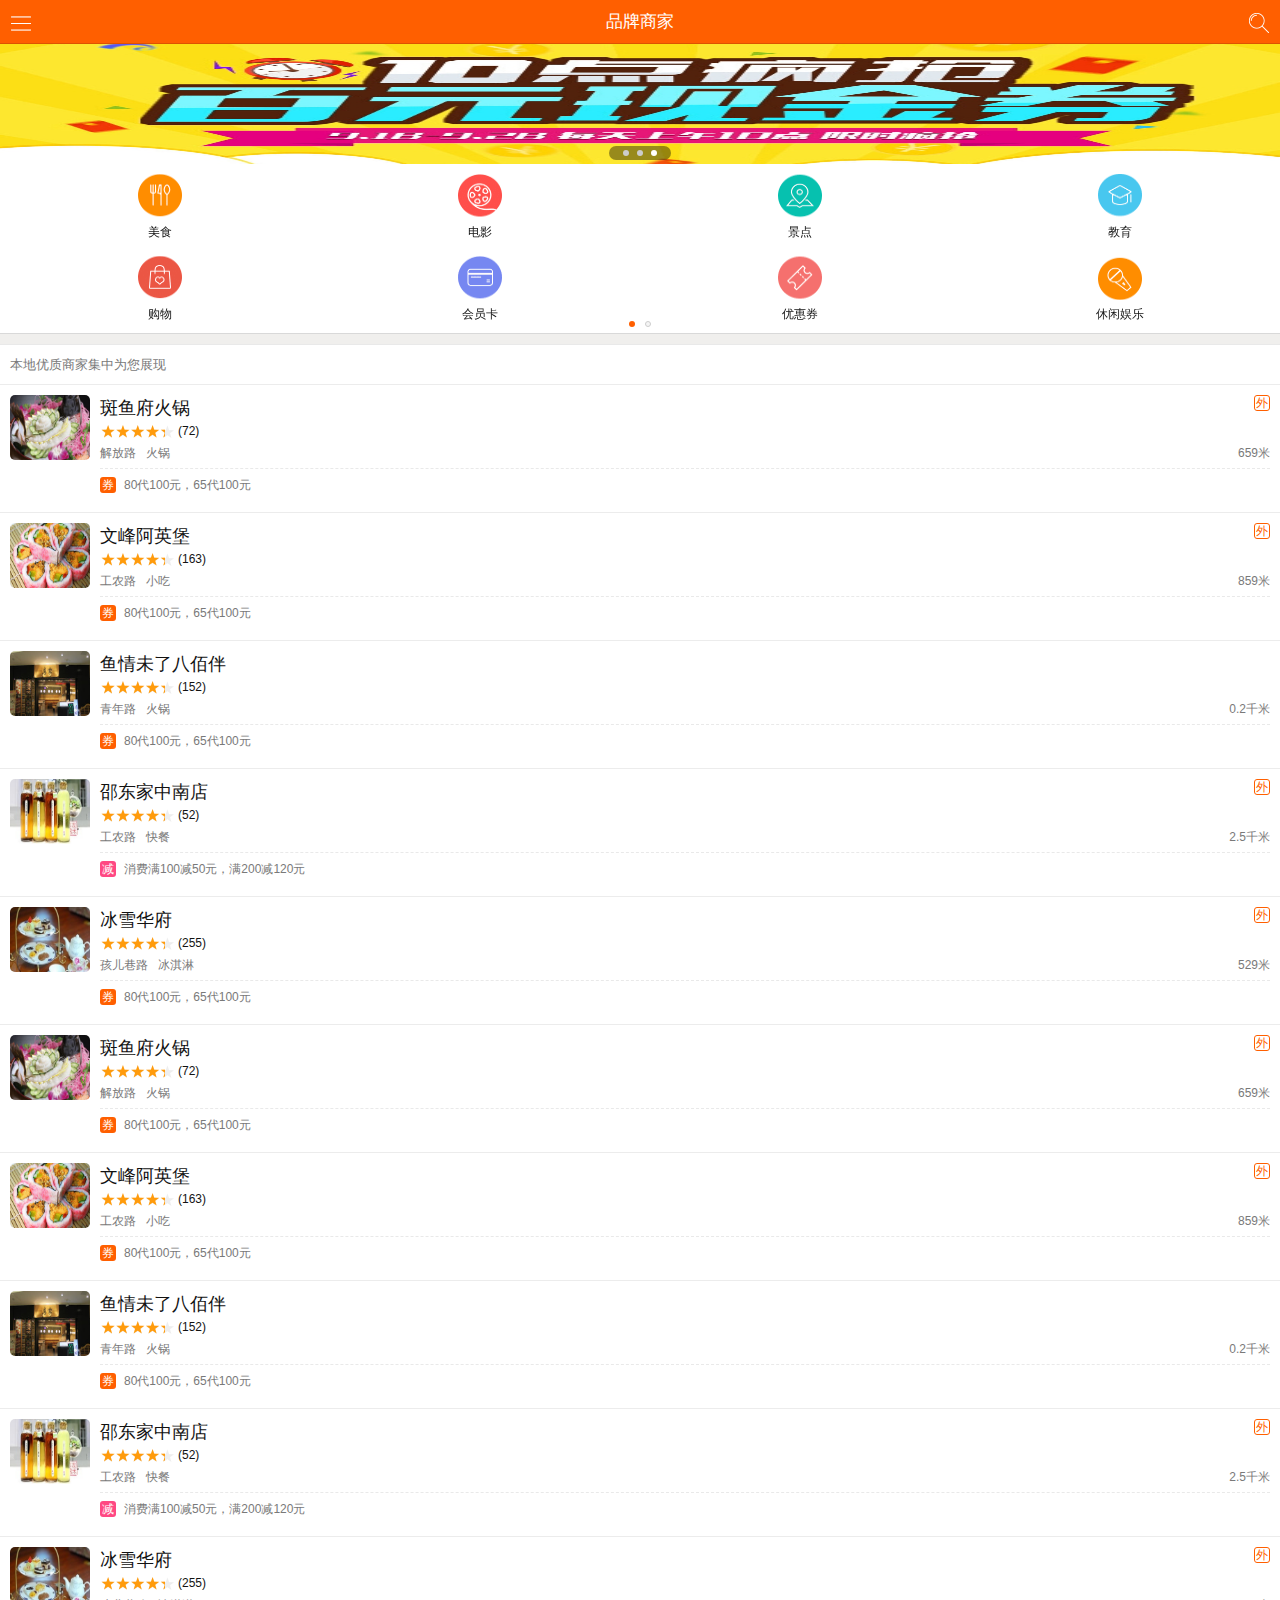
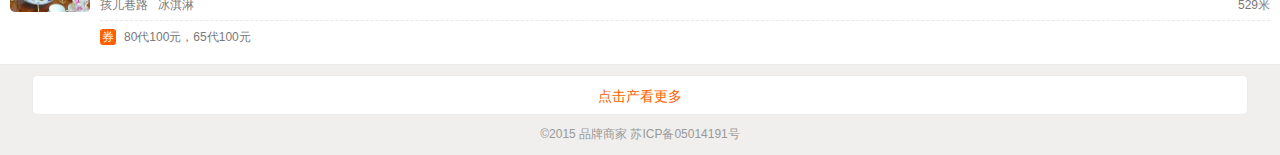
==== commit 689ed8f3: "好吧 改的头疼" ====
--- a/index.html
+++ b/index.html
@@ -9,19 +9,20 @@
     <title>品牌商家</title>
     <link rel="stylesheet" type="text/css" href="css/main.css" media="screen">
     <link rel="stylesheet" type="text/css" href="css/index.css" media="screen">
+    <script type="text/javascript" src="js/jquery-2.0.3.min.js"></script>
     <script type="text/javascript" src="js/swiper-2.0.min.js"></script>
-    <script type="text/javascript" src="js/jquery-2.0.3.min.js"></script>
 </head>
 <body>
+<script type="text/javascript" src="js/common.js"></script>
 <div class="root">
     <div class="main">
         <header class="navbar">
             <div class="nav-wrap-left">
-                <a id="list-btn"></a>
+                <a href="javascript:" id="list-btn" class="icon-nav icon-general"></a>
             </div>
             <div class="nav-title">品牌商家</div>
             <div class="nav-wrap-right">
-                <a href="search.html" class="nav-search"></a>
+                <a href="search.html" class="nav-search icon-nav icon-general"></a>
             </div>
         </header>
         <section class="banner">
@@ -364,36 +365,32 @@
             ©2015 品牌商家 苏ICP备05014191号
         </footer>
         <span class="navdrawer-mask"></span>
-
         <div class="top-btn">
             <a class="react"></a>
         </div>
     </div>
     <div class="navdrawer" style="display:block;">
         <div class="user">
-            <div class="user-inner cf"><a href=""
-                                          class="avatar"> <img src="img/user.png"> </a>
-
+            <div class="user-inner cf"><a href="" class="avatar EasyIn"> <img src="img/user.png"> </a>
                 <div class="user-name"><a
                         href="http://wap.0513.org/member.php?mod=logging&action=login&mobile=2">立即登录</a></div>
             </div>
         </div>
         <nav class="menu-list">
             <ul>
-                <li class="cur"><a href="index.html"><i class="iconfont ico-home"></i><span>首页</span></a>
+                <li class="cur"><a href="index.html"><i class="icon-general icon-index ico-home EasyIn2"></i><span>首页</span></a>
                 </li>
-                <li><a href="list.html"><i class="iconfont ico-nav"></i><span>分类</span></a>
+                <li><a href="list.html"><i class="icon-general icon-index ico-nav EasyIn3"></i><span>分类</span></a>
                 </li>
                 <li><a href="myfavorite.html"><i
-                        class="iconfont ico-delicate"></i><span>收藏</span></a></li>
+                        class="icon-general icon-index ico-delicate EasyIn4"></i><span>收藏</span></a></li>
                 <li><a href=""><i
-                        class="iconfont ico-photography"></i><span>设置</span></a></li>
+                        class="icon-general icon-index ico-photography EasyIn5"></i><span>设置</span></a></li>
             </ul>
         </nav>
     </div>
 </div>
 <div class="pullrefresh" style="display:none;"></div>
-<script type="text/javascript" src="js/common.js"></script>
 <script type="text/javascript">
     //滑动效果
     var mySwiper;
--- a/css/main.css
+++ b/css/main.css
@@ -1,8 +1,7 @@
-@charset "UTF-8";
-body, div, ol, ul, h1, h2, h3, h4, h5, h6, p, th, td, dl, dd, form, iframe, input, textarea, select, label, article, aside, footer, header, menu, nav, section, time, audio, video {
+/* reset/S */
+body, div, ol, ul, h1, h2, h3, h4, h5, h6, p, th, td, dl, dd, form, iframe, input, textarea, select, label, article, aside, footer, header, menu, nav, section, time, audio, video, figure {
     margin: 0;
-    padding: 0;
-    /*-webkit-tap-highlight-color:rgba(0,0,0,0);*/
+    padding: 0
 }
 
 article, aside, footer, header, nav, section, audio, canvas, video, img {
@@ -24,10 +23,6 @@
 input, select, textarea {
     outline: 0;
     -webkit-user-modify: read-write-plaintext-only;
-}
-
-input {
-    -webkit-appearance: none;
 }
 
 input::-moz-focus-inner {
@@ -36,15 +31,14 @@
     margin: 0;
 }
 
-button:focus {
-    outline: none;
-}
-
 input, button {
     background: none;
     border: none;
-    margin: 0;
-    padding: 0;
+    -webkit-appearance: none;
+}
+
+*:focus {
+    outline: none;
 }
 
 a {
@@ -52,12 +46,13 @@
     outline: none;
 }
 
+h1, h2, h3, h4, h5, h6, strong {
+    font-size: 100%;
+    font-weight: normal;
+}
+
 i, em {
     font-style: normal;
-}
-
-strong {
-    font-weight: normal;
 }
 
 *, *:before, *:after {
@@ -66,25 +61,20 @@
     box-sizing: border-box;
 }
 
+body, input, textarea, button {
+    font-family: "Segoe UI", "Lucida Grande", Helvetica, Arial, "Microsoft YaHei", FreeSans, Arimo, "Droid Sans", "wenquanyi micro hei", "Hiragino Sans GB", "Hiragino Sans GB W3", FontAwesome, sans-serif;
+}
+
 body {
-    background: #f0efed;
-    color: #333;
-    font-size: .28em;
-    line-height: 1;
-    font-family: microsoft yahei, "Helvetica Neue", Helvetica, Arial, sans-serif;
+    background: #f4f4f4;
+    color: #121212;
+    font-size: 14px;
+    line-height: 1.5;
     overflow-x: hidden;
 }
 
-a {
-    color: #43424a;
-}
-
-a:visited {
-    color: #43424a;
-}
-
-.pr {
-    position: relative;
+a:link, a:visited {
+    color: #121212;
 }
 
 .fl {
@@ -95,933 +85,111 @@
     float: right;
 }
 
-.cf:after {
-    display: block;
-    content: "";
-    clear: both;
-    height: 0;
-}
+/* reset/E */
 
 .none {
     display: none !important;
 }
 
-/* 自定义 */
-.navbar {
-    height: 0.44rem;
-    width: 100%;
+/* UI组件—图标/S */
+.icon-general {
+    display: inline-block;
+    vertical-align: top;
+    background: url(../img/main.png) no-repeat;
+    background-size: 1.5rem 2rem;
+
+}
+
+.icon-cm {
+    width: 0.16rem;
+    height: 0.2rem;
+    margin: 0.02rem 0.1rem 0 0;
+}
+
+.left-arrow {
+    background-position: -41px -73px;
+    margin: 0;
+}
+
+.icon-nav {
+    width: 0.22rem;
+    height: 0.22rem;
+    margin: 0.12rem 0.1rem 0 0;
+}
+
+.icon-menu {
+    width: 0.2rem;
+    height: 0.2rem;
+    margin: 0.13rem 0.1rem 0 0;
+    border-radius: 3px;
+}
+
+.icon-index {
+    width: 0.26rem;
+    height: 0.26rem;
+    margin: 0.15rem 0.12rem 0 -0.14rem;
+}
+
+.icon-sharefav {
+    width: 0.17rem;
+    height: 0.17rem;
+    margin: 0.05rem;
+}
+
+.icon-stars i {
+    display: inline-block;
+    width: 18px;
+    height: 18px;
+    background: url(../img/icon-star.png) 0 0 no-repeat;
+    -webkit-background-size: 100% auto;
+    background-size: 100% auto;
+    margin-top: 0.02rem;
+}
+.icon-stars .active {
+    background-position: 0 -18px;
+}
+
+/* UI组件—图标/E */
+
+/* UI组件—按钮/S */
+.btn {
+    position: relative;
+    display: inline-block;
+    padding: 0.05rem 0.12rem;
+    vertical-align: middle;
+    font-size: 0.16rem;
+    text-align: center;
+    border-radius: 6px;
+    -webkit-tap-highlight-color: rgba(0, 0, 0, 0);
+}
+
+.btn-a {
+    color: #FF5F00;
+    border: 1px solid #FF5F00;
+}
+
+.btn-b {
     color: #fff;
     background: #FF5F00;
-    border-bottom: 1px solid #DD5300;
-    display: -webkit-box;
-    display: -moz-box;
-}
-
-.nav-title {
-    text-align: center;
-    font-size: 0.17rem;
-    line-height: 0.44rem;
-    font-weight: 400;
-    position: relative;
-    -webkit-box-flex: 1;
-    -moz-box-flex: 1;
-}
-
-.nav-title ul {
-    width: 1.6rem;
-    margin: 0 auto;
-
-}
-
-.nav-title li {
-    float: left;
-    width: 0.8rem;
-    height: 0.32rem;
-    margin-top: 0.06rem;
-    line-height: 0.3rem;
-    border-radius: 5px 0 0 5px;
-    border: 1px solid #ffffff;
-    overflow: hidden;
-}
-
-.nav-title li:last-child {
-    border-radius: 0 6px 6px 0;
-}
-
-.nav-title li a {
-    font-size: 0.14rem;
-    color: #ffffff;
-    display: block;
-    height: 0.3rem;
-}
-
-.nav-title li .active {
-    font-size: 0.14rem;
+}
+
+.btn-a:link, .btn-a:visited {
     color: #FF5F00;
-    background: #ffffff;
-}
-
-.nav-wrap-left {
-    float: left;
-    position: relative;
-    width: 0.44rem;
-    height: 0.44rem;
-}
-
-#list-btn {
-    width: 0.2rem;
-    height: 0.2rem;
-    background: url(../img/main.png) no-repeat -5px -6px;
-    background-size: 0.76rem 2.03rem;
-    float: right;
-    margin: 0.12rem 0.1rem 0 0;
-}
-
-.nav-wrap-right {
-    float: right;
-    position: relative;
-    width: 0.44rem;
-    height: 0.44rem;
-}
-
-.nav-wrap-right2 {
-    float: right;
-    position: relative;
-    width: 0.44rem;
-    height: 0.44rem;
-}
-
-.search-box {
-    width: 100%;
-    position: absolute;
-    left: 0;
-    top: 0rem;
-
-    display: -webkit-box;
-    display: -moz-box;
-}
-
-.search-box .search-input {
-    position: relative;
-    -webkit-box-flex: 1;
-    -moz-box-flex: 1;
-    height: 0.32rem;
-    margin-top: 0.06rem;
-    background: #ffffff;
-    text-indent: 0.1rem;
-    border-radius: 5px;
-    font-size: 0.14rem;
-    float: left;
-    font-family: microsoft yahei, "Helvetica Neue", Helvetica, Arial, sans-serif;
-}
-
-.search-box .search-btn {
-    position: relative;
-    width: 0.5rem;
-    height: 0.32rem;
-    color: #ffffff;
-    font-size: 0.16rem;
-    text-align: center;
-    margin-top: 0.06rem;
-    float: right;
-    cursor: pointer;
-    font-family: microsoft yahei, "Helvetica Neue", Helvetica, Arial, sans-serif;
-}
-
-.nav-menu-btn {
-    width: 0.2rem;
-    height: 0.2rem;
-    background: url(../img/main.png) no-repeat -5px -125px;
-    background-size: 0.76rem 2.03rem;
-    float: right;
-    margin: 0.12rem 0.1rem 0 0;
-}
-
-.nav-return-btn {
-    width: 0.2rem;
-    height: 0.2rem;
-    background: url(../img/main.png) no-repeat -52px -5px;
-    background-size: 0.76rem 2.03rem;
-    float: left;
-    margin: 0.12rem 0 0 0.1rem;
-}
-
-.nav-menu {
-    position: fixed;
-    display: none;
-    right: 0.04rem;
-    top: 0.48rem;
-    z-index: 15;
-    width: 1.2rem;
-    box-shadow: 0 0 7px rgba(0, 0, 0, 0.35);
-    transform: scale(0);
-    opacity: 0;
-    -webkit-transition: all .18s ease-out;
-    -moz-transition: all .18s ease-out;
-    transition: all .18s ease-out;
-    border-radius: 3px;
-    overflow: hidden;
-}
-
-.nav-menu.show {
-    display: block;
-    -webkit-transform: scale(1);
-    -moz-transform: scale(1);
-    transform: scale(1);
-    opacity: 1;
-}
-
-.nav-menu li {
-    width: 100%;
-    height: 0.44rem;
-    line-height: 0.44rem;
-    background: rgba(66, 66, 66, 0.95) ;
-    border-top: 1px solid #444;
-}
-
-.nav-menu li a {
-    display: block;
-    padding-left: 0.1rem;
-    width: 100%;
-    height: 100%;
-    color: #ffffff;
-    font-size: 15px;
-}
-
-.nav-menu li:first-child {
-    border-top: none;
-}
-
-.nav-search {
-    width: 0.2rem;
-    height: 0.2rem;
-    background: url(../img/main.png) no-repeat -29px -5px;
-    background-size: 0.76rem 2.03rem;
-    float: right;
-    margin: 0.12rem 0.1rem 0;
-}
-
-.nav-menu li i {
-    display: block;
-    float: left;
-    width: 0.2rem;
-    height: 0.2rem;
-    background: url(../img/main.png) no-repeat;
-    background-size: 0.76rem 2.03rem;
-    margin: 0.13rem 0.1rem 0 0;
-    border-radius: 3px;
-}
-
-.nav-menu li .ico-menu1 {
-    background-color: #ff861e;
-    background-position: -1px -59px;
-}
-
-.nav-menu li .ico-menu2 {
-    background-color: #34b8e4;
-    background-position: -18px -59px;
-}
-
-.nav-menu li .ico-menu3 {
-    background-color: #30c4b4;
-    background-position: -34px -59px;
-}
-
-.nav-menu li .ico-menu4 {
-    background-color: #ff7360;
-    background-position: -50px -59px;
-}
-
-/* 导航栏到此结束*/
-
-/* 商家列表 */
-.list-box {
-    margin-top: 0.1rem;
-    border-top: 1px solid #e9e9e9;
-}
-
-.list-box .hd {
-    background: #ffffff;
-    color: #797979;
-    display: flex;
-    height: 0.4rem;
-    font-size: 0.13rem;
-    padding-left: 0.1rem;
-    line-height: 0.4rem;
-    border-bottom: 1px solid #ececec;
-}
-
-.list-box .bd li {
-    position: relative;
-    width: 100%;
-}
-
-.list-box .bd a {
-    background: #ffffff;
-    padding: 0.1rem;
-    overflow: hidden;
-    border-bottom: 1px solid #ececec;
-    width: 100%;
-    flex-flow: row;
-    display: -webkit-box; /* OLD - iOS 6-, Safari 3.1-6 */
-    display: -moz-box; /* OLD - Firefox 19- (buggy but mostly works) */
-}
-
-.list-box .bd .dealcad-img {
-    width: 0.8rem;
-    height: 0.65rem;
-    overflow: hidden;
-}
-
-.list-box .bd .dealcad-img img {
-    position: relative;
-    width: 100%;
-    height: 100%;
-    border-radius: 5px;
-}
-
-.list-box .bd .dealcad-block {
-    position: relative;
-    -moz-box-flex: 1;
-    -webkit-box-flex: 1;
-    padding-left: 0.1rem;
-}
-
-.dealcad-row1 {
-    width: 100%;
-    height: 0.26rem;
-}
-
-.dealcad-row1 .dealcad-title {
-    font-size: 0.18rem;
-    font-weight: 500;
-}
-
-.dealcad-row1 .dealcad-plus {
-    width: 0.16rem;
-    height: 0.16rem;
-    line-height: 0.14rem;
-    text-align: center;
-    font-size: 0.12rem;
-    border-radius: 3px;
-    color: #FF5F00;
-    border: 1px solid #FF5F00;
-}
-
-.dealcad-row2 {
-    width: 100%;
-    height: 0.22rem;
-}
-
-.dealcad-xx {
-    width: 0.78rem;
-    height: 0.18rem;
-    background: url(../img/main.png) no-repeat -4px -27px;
-    background-size: 0.76rem 2.03rem;
-}
-
-.length {
-    position: absolute;
-    width: 0.78rem;
-    height: 0.18rem;
-    background: url(../img/main.png) no-repeat -4px -44px;
-    background-size: 0.76rem 2.03rem;
-}
-
-.dealcad-row2 .dealcad-pl {
-    font-size: 0.12rem;
-    line-height: 0.18rem;
-}
-
-.dealcad-row3 {
-    width: 100%;
-    height: 0.25rem;
-    font-size: 0.12rem;
-    color: #797979;
-    border-bottom: 1px dashed #e9e9e9;
-}
-
-.dealcad-row4 {
-    width: 100%;
-    font-size: 0.12rem;
-    color: #797979;
-}
-
-.dealcad-row4 .dealcad-ss span {
-    margin-right: 0.1rem;
-}
-
-.dealcad-row3 .dealcad-ss span {
-    margin-right: 0.1rem;
-}
-
-.sale-yh {
-    margin-top: 0.08rem;
-    width: 100%;
-    height: 0.25rem;
-    font-size: 0.12rem;
-    color: #797979;
-    line-height: 0.16rem;
-}
-
-.sale-yh span {
-    display: block;
-    float: left;
-    text-align: center;
-    color: #ffffff;
-    margin-right: 0.08rem;
-    width: 0.16rem;
-    height: 0.16rem;
-    border-radius: 3px;
-}
-
-.quan {
-
-    background: #FF5F00;
-}
-
-.jian {
-    background: #ff4883;
-}
-
-.pager {
-    margin-top: 0.1rem;
-    background: #ffffff;
-    border: 1px solid #e9e9e9;
-    border-right: none;
-    border-left: none;
-    height: 0.44rem;
-}
-
-.pager a {
-    display: block;
-    margin: 0.07rem 0.1rem;
-    padding: 0 0.08rem;
-    float: left;
-    font-size: 0.14rem;
-    line-height: 0.26rem;
-    color: #FF5F00;
-    border: 1px solid #FF5F00;
-    border-radius: 5px;
-}
-
-.pager .disabled {
-    display: block;
-    margin: 0.06rem 0.1rem;
-    padding: 0 0.08rem;
-    float: left;
-    font-size: 0.14rem;
-    line-height: 0.28rem;
-    color: #999;
-    background: #dcdcdc;
-    border: none;
-    border-radius: 5px;
-}
-
-.pager span {
-    float: left;
-    color: #797979;
-    font-size: 0.16rem;
-    margin: 0.13rem 0.1rem;
-    text-align: center;
-}
-
-/* 筛选信息 */
-
-.nav-bar {
-    position: relative;
-}
-
-.nav-bar.cur {
-    position: fixed;
-    width: 100%;
-    top: 0;
-    left: 0;
-    z-index: 160;
-}
-
-.nav-bar .nav {
-    background: #ffffff;
-    border-bottom: 1px solid #e9e9e9;
-    width: 100%;
-    height: 0.44rem;
-    line-height: 0.44rem;
-    display: -webkit-box; /* OLD - iOS 6-, Safari 3.1-6 */
-    display: -moz-box; /* OLD - Firefox 19- (buggy but mostly works) */
-}
-
-.nav-bar li {
-    float: left;
-    font-size: 0.16rem;
-    text-align: center;
-    border-right: 1px solid #ececec;
-}
-
-.nav-bar .arrow {
-    position: absolute;
-    right: 10px;
-    bottom: 10px;
-    width: 7px;
-    height: 7px;
-    overflow: hidden;
-}
-
-.nav-bar .nav li span {
-    margin-right: 0.1rem;
-
-}
-
-.nav-bar .nav li:last-child {
-    border-right: none;
-}
-
-.nav-bar li i:after {
-    content: "";
-    position: absolute;
-    top: 2px;
-    left: 2px;
-    width: 10px;
-    height: 10px;
-    background: #cccccc;
-    -webkit-transform: rotate(45deg);
-    -moz-transform: rotate(45deg);
-    transform: rotate(45deg);
-}
-
-.nav-bar .nav li.active {
-    color: #FF5F00;
-}
-
-.nav-bar .nav li.active i:after {
-    background-color: #ffa000;
-}
-
-.nav-bar  .category {
-    position: relative;
-    -moz-box-flex: 1;
-    -webkit-box-flex: 1;
-}
-
-.nav-bar .subway {
-    position: relative;
-    -moz-box-flex: 1;
-    -webkit-box-flex: 1;
-}
-
-.nav-bar .csp {
-    position: relative;
-    -moz-box-flex: 1;
-    -webkit-box-flex: 1;
-}
-
-.tabCon {
-    background: #ffffff;
-    position: absolute;
-    z-index: 160;
-    width: 100%;
-    max-height: 400px;
-    overflow: hidden;
-}
-
-.tabCon .mod{
-
-    width: 100%;
-    max-height: 400px;
-    overflow: hidden;
-}
-
-.tabCon ul{
-    z-index: 110;
-    width: 100%;
-}
-
-.tabCon li{
-    width: 100%;
-    text-align: left;
-}
-
-.tabCon .row1{
-    float: left;
-    width: 36%;
-    overflow: scroll;
-    height: 400px;
-}
-
-.tabCon .row2{
-    float: left;
-    width: 64%;
-    background: #f0efed;
-    overflow: scroll;
-    height: 400px;
-    border-left: 1px solid #e9e9e9;
-}
-
-.tabCon .mod a {
-    display: block;
-    width: 100%;
-    height: 0.44rem;
-    border-bottom: 1px solid #e9e9e9;
-    font-size: 0.14rem;
-    line-height: 0.44rem;
-    padding-left: 0.2rem;
-}
-
-.tabCon .mod i{
-    display: block;
-    font-size: 0.12rem;
-    padding: 0 0.08rem;
-    border-radius: 15px;
-    height: 0.18rem;
-    margin: 0.14rem 0.1rem 0 0;
-    line-height: 0.18rem;
-    background: #cccccc;
-    float: right;
-    color: #ffffff;
-}
-
-.tabCon .mod a.cur {
-    background: #f0efed;
-    color: #FF5F00;
-}
-
-/* 头图 */
-
-.shop-info {
-    margin-bottom: 0.1rem;
-    float: left;
-    width: 100%;
-}
-
-.shop-info .detail-mode {
-    width: 100%;
-    font-size: 0.14rem;
-    line-height: 0.14rem;
-    background: #ffffff;
-    border-bottom: 1px solid #e9e9e9;
-    position: relative;
-    display: -webkit-box; /* OLD - iOS 6-, Safari 3.1-6 */
-    display: -moz-box; /* OLD - Firefox 19- (buggy but mostly works) */
-}
-
-.shop-info .detail-mode a {
-    display: -webkit-box; /* OLD - iOS 6-, Safari 3.1-6 */
-    display: -moz-box; /* OLD - Firefox 19- (buggy but mostly works) */
-    width: 100%;
-    padding: 0.1rem;
-    min-height: 0.44rem;
-}
-
-.shop-info .detail-mode span {
-    float: left;
-    position: relative;
-    -moz-box-flex: 1;
-    -webkit-box-flex: 1;
-    line-height: 0.22rem;
-}
-
-.shop-info .detail-mode i {
-    display: block;
-    width: 0.16rem;
-    height: 0.19rem;
-    background: url(../img/main.png) no-repeat;
-    background-size: 0.76rem 2.03rem;
-    margin-right: 0.1rem;
-    margin-top: 0.02rem;
-    float: left;
-    position: relative;
-}
-
-.shop-info .pic-txt {
-    background: #ffffff;
-    width: 100%;
-    border-bottom: 1px solid #e9e9e9;
-    padding: 0.1rem;
-    position: relative;
-    display: -webkit-box; /* OLD - iOS 6-, Safari 3.1-6 */
-    display: -moz-box; /* OLD - Firefox 19- (buggy but mostly works) */
-}
-
-.shop-info .pic-txt .pic {
-    width: 1rem;
-    height: 0.7rem;
-    overflow: hidden;
-}
-
-.shop-info .pic-txt .pic a {
-    padding: 0;
-}
-
-.shop-info .pic-txt .pic img {
-    width: 100%;
-    height: 100%;
-    position: relative;
-    border-radius: 5px;
-}
-
-.shop-info .pic-txt .txt {
-    position: relative;
-    -moz-box-flex: 1;
-    -webkit-box-flex: 1;
-    margin-left: 0.1rem;
-
-}
-
-.shop-info .pic-txt .txt .shop-name {
-    width: 100%;
-    font-size: 0.2rem;
-    font-weight: 500;
-}
-
-.shop-info .pic-txt .txt .pingjia {
-    width: 100%;
-    margin-top: 0.1rem;
-}
-
-.shop-info .pic-txt .txt .desc {
-    width: 100%;
-    font-size: .14rem;
-    line-height: 1;
-    color: #797979;
-    margin-top: 0.06rem;
-}
-
-.shop-info .detail-mode .icon1 {
-    background-position: -27px -81px;
-}
-
-.shop-info .detail-mode .icon2 {
-    background-position: -46px -82px;
-}
-
-.shop-info .detail-mode .left-arrow {
-    float: right;
-    background-position: -66px -82px;
-    margin-right: 0;
-}
-
-.con-wrap{
-    width: 100%;
-    overflow: hidden;
-    background: #ffffff;
-}
-
-.shop-info .map-mini{
-    display: block;
-}
-
-.shop-info .map-mini .hd{
-    width: 100%;
-    font-size: 0.18rem;
-    position: relative;
-    height: 0.34rem;
-    color: #333333;
-    padding: 0.1rem;
-}
-
-.shop-info .map-mini .bd{
-    position: relative;
-    display: block;
-    font-size: 0.16rem;
-    color: #43424a;
-    width: 100%;
-    padding: 0.1rem;
-    border-bottom: 1px solid #e9e9e9;
-}
-
-.shop-info .map-mini .bd a{
-    position: relative;
-    display: block;
-    font-size: 0.14rem;
-    line-height: 0.22rem;
-    -webkit-tap-highlight-color:  rgba(0, 0, 0, 0);
-    width: 100%;
-    padding: 0;
-    min-height: 0.34rem;
-}
-
-
-.shop-sale {
-    border-top: 1px solid #e9e9e9;
-    width: 100%;
-
-}
-
-.shop-sale .shop-price {
-    width: 100%;
-    float: left;
-    height: 0.6rem;
-    display: -webkit-box; /* OLD - iOS 6-, Safari 3.1-6 */
-    display: -moz-box; /* OLD - Firefox 19- (buggy but mostly works) */
-    padding: 0.12rem 0.1rem 0.1rem 0.1rem;
-    font-size: 0.18rem;
-}
-
-.shop-sale .shop-price .big {
-    -moz-box-flex: 0;
-    -webkit-box-flex: 0;
-    color: #FF5F00;
-    margin-right: 0.2rem;
-    margin-top: 0.06rem;
-
-}
-
-.shop-sale .shop-price .big strong {
-    font-size: 0.34rem;
-    font-weight: 600;
-    margin-right: 0.02rem;
-}
-
-.shop-sale .shop-price .del {
-    color: #cccccc;
-    text-decoration: line-through;
-    -moz-box-flex: 1;
-    -webkit-box-flex: 1;
-    margin-top: 0.13rem;
-
-}
-
-.shop-sale .shop-price .buy-btn {
-    display: block;
-    width: 0.98rem;
-    text-align: center;
-    font-size: 0.16rem;
-    position: relative;
-    margin-right: 0;
-    background: #FF5F00;
-    color: #ffffff;
-    min-height: 0.36rem;
-    border-radius: 5px;
-}
-
-.shop-sale .price-desc {
-    display: block;
-
-}
-
-.shop-sale .price-desc .hd {
-    position: relative;
-    font-size: 0.16rem;
-    height: 0.44rem;
-    line-height: 0.24rem;
-    color: #43424a;
-    width: 100%;
-    padding: 0.1rem;
-}
-
-.shop-sale .price-desc .hd i {
-    content: "";
-    width: 0;
-    height: 0;
-    border-top: .07rem solid #c2c2c2;
-    border-left: .06rem solid transparent;
-    border-right: .06rem solid transparent;
-    border-bottom: 0;
-    margin-top: 0.08rem;
-    float: right;
-}
-
-.shop-sale .price-desc .hd i.active {
-    border-top: 0;
-    border-left: .06rem solid transparent;
-    border-right: .06rem solid transparent;
-    border-bottom: .07rem solid #c2c2c2;
-    margin-bottom: .04rem;
-}
-
-.shop-sale .price-desc .bd {
-    position: relative;
-    font-size: 0.16rem;
-    line-height: 0.24rem;
-    color: #43424a;
-    width: 100%;
-    padding: 0.1rem;
-    border-top: 1px solid #e9e9e9;
-}
-
-.shop-sale .price-desc .bd span {
-    font-size: 0.14rem;
-    color: #666;
-    width: 100%;
-    border-bottom: 1px dashed #ececec;
-    margin-bottom: 0.1rem;
-    padding-bottom: 0.05rem;
-}
-
-.shop-sale .price-desc .bd span:last-child {
-    margin-bottom: 0;
-    border-bottom: none;
-}
-
-.shop-sale .price-desc .bd strong {
-    display: block;
-    color: #999;
-    width: 0.75rem;
-}
-
-.shop-sale .share-fav {
-    display: block;
-}
-
-.shop-sale .share-fav li {
-    display: block;
-    float: left;
-    width: 50%;
-    line-height: 0.3rem;
-    padding: 0.1rem;
-}
-
-.shop-sale .share-fav a {
-    display: block;
-    padding: 0.02rem;
-    border: 1px solid #FF5F00;
-    border-radius: 5px;
-    color: #FF5F00;
-    min-height: 0.36rem;
-    line-height: 0.3rem;
-    text-align: center;
-    -webkit-tap-highlight-color: rgba(0, 0, 0, 0);
-}
-
-.shop-sale .share-fav span {
-    width: 0.6rem;
-    float: left;
-    margin-top: 0.04rem;
-}
-
-.shop-sale .share-fav div {
-    width: 0.87rem;
-    min-height: 0.32rem;
-    margin: 0 auto;
-}
-
-.shop-sale .share-fav i {
-    display: block;
-    float: left;
-    width: 0.17rem;
-    height: 0.17rem;
-    background: url(../img/main.png) no-repeat;
-    background-size: 0.76rem 2.03rem;
-    margin: 0.05rem;
-}
-
-.shop-sale .share-fav .share i {
-    background-position: -5px -104px;
-}
-
-.shop-sale .share-fav .fav i {
-    background-position: -20px -104px;
-}
-
-.shop-sale .share-fav .fav.select i {
-    background-position: -38px -104px;
-}
-
-.shop-comment .shop-pj {
-    border-top: 1px solid #e9e9e9;
-    width: 100%;
-    background: #ffffff;
-    display: block;
-}
+}
+
+.btn-b:link, .btn-b:visited {
+    color: #fff;
+}
+
+.btn-a.active {
+    background: #ffe5d5;
+}
+
+.btn-b.active {
+    background: #ef5900;
+}
+
+/* UI组件—按钮/E */
 
 /* 交互组件—动画/S */
 @-webkit-keyframes FlipInY {
@@ -1040,6 +208,7 @@
         opacity: 1;
     }
 }
+
 @-webkit-keyframes FlipOutY {
     0% {
         -webkit-transform: perspective(400px) rotateY(0deg);
@@ -1050,6 +219,36 @@
         opacity: 0;
     }
 }
+
+@-webkit-keyframes EasyIn {
+    0% {
+        -webkit-transform: perspective(400px)  scale(0);
+        opacity: 0;
+    }
+    40% {
+        -webkit-transform: perspective(400px) scale(0.3);
+    }
+    70% {
+        -webkit-transform: perspective(400px) scale(0.65);
+    }
+    100% {
+        -webkit-transform: perspective(400px) scale(1);
+        opacity: 1;
+    }
+}
+
+@-webkit-keyframes EasyOut {
+    0% {
+        -webkit-transform: perspective(400px) scale(1);
+        opacity: 1;
+    }
+    100% {
+        -webkit-transform: perspective(400px) scale(0);
+        opacity: 0;
+    }
+}
+
+
 @-webkit-keyframes BounceInB {
     0% {
         opacity: 0;
@@ -1057,7 +256,7 @@
     }
     60% {
         opacity: 1;
-        -webkit-transform: translateY(-20px);
+        -webkit-transform: translateY(0px);
     }
     80% {
         -webkit-transform: translateY(10px);
@@ -1066,6 +265,24 @@
         -webkit-transform: translateY(0);
     }
 }
+
+@-webkit-keyframes BounceInC {
+    0% {
+        opacity: 0;
+        -webkit-transform: scale(0.1);
+    }
+    60% {
+        opacity: 1;
+        -webkit-transform: scale(1.4);
+    }
+    80% {
+        -webkit-transform: scale(0.9);
+    }
+    100% {
+        -webkit-transform: scale(1);
+    }
+}
+
 @-webkit-keyframes BounceOutB {
     0% {
         -webkit-transform: translateY(0);
@@ -1079,18 +296,70 @@
         -webkit-transform: translateY(90px);
     }
 }
+
+.EasyIn {
+    -webkit-animation: EasyIn .4s ease-in-out;
+}
+.EasyIn2 {
+    -webkit-animation: EasyIn .6s ease-in-out;
+}
+.EasyIn3 {
+    -webkit-animation: EasyIn .8s ease-in-out;
+}
+.EasyIn4 {
+    -webkit-animation: EasyIn 1s ease-in-out;
+}
+.EasyIn5 {
+    -webkit-animation: EasyIn 1.2s ease-in-out;
+}
+
+.EasyOut {
+    -webkit-animation: EasyOut .6s ease-in-out;
+}
+
 .FlipInY {
+    -webkit-animation: FlipInY .4s ease-in-out;
+}
+.FlipInY2 {
     -webkit-animation: FlipInY .6s ease-in-out;
+}
+.FlipInY3 {
+    -webkit-animation: FlipInY .8s ease-in-out;
+}
+.FlipInY4 {
+    -webkit-animation: FlipInY 1s ease-in-out;
+}
+.FlipInY5 {
+    -webkit-animation: FlipInY 1.2s ease-in-out;
 }
 .FlipOutY {
     -webkit-animation: FlipOutY .3s ease-in-out;
 }
 .BounceInB {
+    -webkit-animation: BounceInB .4s ease-in-out;
+}
+.BounceInC {
+    -webkit-animation: BounceInC .4s ease-in-out;
+}
+
+.BounceInB2 {
     -webkit-animation: BounceInB .6s ease-in-out;
 }
+.BounceInB3{
+    -webkit-animation: BounceInB .8s ease-in-out;
+}
+.BounceInB4 {
+    -webkit-animation: BounceInB 1s ease-in-out;
+}
+.BounceInB5 {
+    -webkit-animation: BounceInB 1.2s ease-in-out;
+}
+
+
 .BounceOutB {
     -webkit-animation: BounceOutB .5s ease-in-out;
 }
+
 /* 交互组件—动画/E */
 
 /* 交互组件—弹出框/S */
@@ -1110,126 +379,8 @@
     visibility: hidden;
     -webkit-animation-fill-mode: forwards;
 }
+
 /* 交互组件—弹出框/E */
-
-.shop-comment .hd {
-    position: relative;
-    font-size: 0.16rem;
-    height: 0.44rem;
-    line-height: 0.24rem;
-    color: #43424a;
-    width: 100%;
-    padding: 0.1rem;
-    border-bottom: 1px solid #e9e9e9;
-    display: block;
-}
-
-.shop-comment .bd {
-    position: relative;
-    display: -webkit-box; /* OLD - iOS 6-, Safari 3.1-6 */
-    display: -moz-box; /* OLD - Firefox 19- (buggy but mostly works) */
-    font-size: 0.16rem;
-    line-height: 0.24rem;
-    color: #43424a;
-    width: 100%;
-    padding: 0.1rem;
-    border-bottom: 1px solid #e9e9e9;
-}
-
-.shop-comment .bd .user-img {
-    width: 0.5rem;
-    height: 0.5rem;
-    overflow: hidden;
-    border-radius: 25px;
-    margin-right: 0.1rem;
-}
-
-.shop-comment .bd img {
-    position: relative;
-    width: 100%;
-    height: 100%;
-}
-
-.shop-comment .bd .user-txt {
-    position: relative;
-    -webkit-box-flex: 1;
-    -moz-box-flex: 1;
-}
-
-.shop-comment .bd .user-txt p {
-    font-size: 0.14rem;
-}
-
-.shop-comment .bd .user-txt .user-name {
-    width: 100%;
-}
-
-.shop-comment .bd .user-txt .pingjia {
-    width: 100%;
-    margin: 0.05rem 0;
-}
-
-.shop-comment .bd .user-txt .pingjia .dealcad-time  {
-    color: #999999;
-    font-size: 0.12rem;
-    line-height: 0.16rem;
-}
-
-.shop-comment .bd .pj-btn{
-    width: 100%;
-    height: 0.44rem;
-}
-.shop-comment  .pj-btn a{
-    display: block;
-    width: 120px;
-    text-align: center;
-    color: #FF5F00;
-    height: 0.44rem;
-    margin: 0 auto;
-    border: 1px solid #FF5F00;
-    border-radius: 10px;
-}
-
-
-.shop-comment .bd .user-txt img {
-    width: 0.7rem;
-    height: 0.7rem;
-    float: left;
-    margin: 0.05rem 0.1rem 0 0;
-}
-
-.mask-transparent {
-    position: fixed;
-    left: 0;
-    top: 0;
-    width: 100%;
-    height: 100%;
-    z-index: 12;
-    -webkit-tap-highlight-color: rgba(0, 0, 0, 0);
-    background: rgba(255, 255, 255, 0);
-}
-
-/*.mask-black {*/
-    /*position: fixed;*/
-    /*left: 0;*/
-    /*top: 0.44rem;*/
-    /*width: 100%;*/
-    /*height: 100%;*/
-    /*z-index: 150;*/
-    /*-webkit-tap-highlight-color: rgba(0, 0, 0, 0);*/
-    /*background: rgba(0, 0, 0, 0.5);*/
-/*}*/
-
-/*.mask-black2 {*/
-    /*position: fixed;*/
-    /*left: 0;*/
-    /*top: 0;*/
-    /*width: 100%;*/
-    /*height: 100%;*/
-    /*z-index: 150;*/
-    /*-webkit-tap-highlight-color: rgba(0, 0, 0, 0);*/
-    /*background: rgba(0, 0, 0, 1);*/
-/*}*/
 
 /* UI组件—遮罩/S */
 .mask-trans,
@@ -1244,14 +395,17 @@
     height: 100%;
     -webkit-tap-highlight-color: rgba(0, 0, 0, 0);
 }
+
 .mask-trans {
     z-index: 16;
-    background: rgba(255,255,255,0);
-}
+    background: rgba(255, 255, 255, 0);
+}
+
 .mask-black {
     z-index: 20;
-    background: rgba(65,67,80,.85);
-}
+    background: rgba(65, 67, 80, .85);
+}
+
 .mask-black:after,
 .nav-mask:after {
     position: absolute;
@@ -1266,6 +420,7 @@
     background-size: 100% auto;
     opacity: 0.55;
 }
+
 .mask-black .share-text {
     position: fixed;
     z-index: 25;
@@ -1278,7 +433,1013 @@
     -webkit-background-size: 100% auto;
     background-size: 100% auto;
 }
+
 /* UI组件—遮罩/E */
+
+/* 导航s */
+.navbar {
+    height: 0.44rem;
+    width: 100%;
+    color: #fff;
+    background: #FF5F00;
+    border-bottom: 1px solid #DD5300;
+}
+
+.nav-title {
+    text-align: center;
+    font-size: 0.17rem;
+    line-height: 0.44rem;
+    font-weight: 400;
+    position: absolute;
+    left: 20px;
+    right: 20px;
+    top: 0;
+    height: 0.44rem;
+    color: #fff;
+    white-space: nowrap;
+    text-overflow: ellipsis;
+    overflow: hidden;
+}
+
+.nav-title ul {
+    width: 1.6rem;
+    margin: 0 auto;
+}
+
+.nav-title li {
+    float: left;
+    margin-top: 0.06rem;
+    width: 0.8rem;
+    height: 0.32rem;
+    line-height: 0.3rem;
+    border-radius: 5px 0 0 5px;
+    border: 1px solid #ffffff;
+    overflow: hidden;
+}
+
+.nav-title li:last-child {
+    border-radius: 0 6px 6px 0;
+}
+
+.nav-title li a {
+    font-size: 0.14rem;
+    color: #ffffff;
+    display: block;
+    height: 0.3rem;
+}
+
+.nav-title li .active {
+    font-size: 0.14rem;
+    color: #FF5F00;
+    background: #ffffff;
+}
+
+.nav-wrap-left {
+    float: left;
+    position: relative;
+    width: 0.44rem;
+    height: 0.44rem;
+}
+
+#list-btn {
+    background-position: 0 0;
+    margin: 0.12rem 0 0 0.1rem;
+}
+
+.nav-wrap-right {
+    float: right;
+    position: relative;
+    width: 0.44rem;
+    height: 0.44rem;
+}
+
+.nav-wrap-right2 {
+    float: right;
+    position: relative;
+    width: 0.44rem;
+    height: 0.44rem;
+}
+
+.search-box {
+    width: 100%;
+    position: absolute;
+    left: 0;
+    top: 0rem;
+    display: -webkit-box;
+    display: -moz-box;
+}
+
+.search-box .search-input {
+    position: relative;
+    -webkit-box-flex: 1;
+    -moz-box-flex: 1;
+    height: 0.32rem;
+    margin-top: 0.06rem;
+    background: #ffffff;
+    text-indent: 0.1rem;
+    border-radius: 5px;
+    font-size: 0.14rem;
+    float: left;
+    font-family: microsoft yahei, "Helvetica Neue", Helvetica, Arial, sans-serif;
+}
+
+.search-box .search-btn {
+    position: relative;
+    width: 0.5rem;
+    height: 0.32rem;
+    color: #ffffff;
+    font-size: 0.16rem;
+    text-align: center;
+    margin-top: 0.06rem;
+    float: right;
+    cursor: pointer;
+    font-family: microsoft yahei, "Helvetica Neue", Helvetica, Arial, sans-serif;
+}
+
+.nav-menu-btn {
+    margin: 0.12rem 0.1rem 0 0;
+    background-position: -66px 0;
+    float: right;
+}
+
+.nav-return-btn {
+    background-position: -44px 0;
+    float: left;
+    margin: 0.12rem 0 0 0.1rem;
+}
+
+.nav-menu {
+    position: fixed;
+    display: none;
+    right: 0.04rem;
+    top: 0.48rem;
+    z-index: 15;
+    width: 1.2rem;
+    box-shadow: 0 0 7px rgba(0, 0, 0, 0.35);
+    transform: scale(0);
+    opacity: 0;
+    -webkit-transition: all .18s ease-out;
+    -moz-transition: all .18s ease-out;
+    transition: all .18s ease-out;
+    border-radius: 3px;
+    overflow: hidden;
+}
+
+.nav-menu.show {
+    display: block;
+    -webkit-transform: scale(1);
+    -moz-transform: scale(1);
+    transform: scale(1);
+    opacity: 1;
+}
+
+.nav-menu li {
+    width: 100%;
+    height: 0.44rem;
+    line-height: 0.44rem;
+    background: rgba(66, 66, 66, 0.95);
+    border-top: 1px solid #444;
+}
+
+.nav-menu li a {
+    display: block;
+    padding-left: 0.1rem;
+    width: 100%;
+    height: 100%;
+    color: #ffffff;
+    font-size: 15px;
+}
+
+.nav-menu li:first-child {
+    border-top: none;
+}
+
+.nav-search {
+    background-position: -22px 0;
+    float: right;
+}
+
+.nav-menu li .ico-menu1 {
+    background-color: #ff861e;
+    background-position: 2px -53px;
+}
+
+.nav-menu li .ico-menu2 {
+    background-color: #34b8e4;
+    background-position: -16px -53px;
+}
+
+.nav-menu li .ico-menu3 {
+    background-color: #30c4b4;
+    background-position: -32px -53px;
+}
+
+.nav-menu li .ico-menu4 {
+    background-color: #ff7360;
+    background-position: -50px -53px;
+}
+
+/* 导航e */
+
+/* 商家列表 */
+.list-box {
+    margin-top: 0.1rem;
+    border-top: 1px solid #e9e9e9;
+}
+
+.list-box .hd {
+    background: #ffffff;
+    color: #797979;
+    display: flex;
+    height: 0.4rem;
+    font-size: 0.13rem;
+    padding-left: 0.1rem;
+    line-height: 0.4rem;
+    border-bottom: 1px solid #ececec;
+}
+
+.list-box .bd li {
+    position: relative;
+    width: 100%;
+}
+
+.list-box .bd a {
+    background: #ffffff;
+    padding: 0.1rem;
+    overflow: hidden;
+    border-bottom: 1px solid #ececec;
+    width: 100%;
+    flex-flow: row;
+    display: -webkit-box; /* OLD - iOS 6-, Safari 3.1-6 */
+    display: -moz-box; /* OLD - Firefox 19- (buggy but mostly works) */
+}
+
+.list-box .bd .dealcad-img {
+    width: 0.8rem;
+    height: 0.65rem;
+    overflow: hidden;
+}
+
+.list-box .bd .dealcad-img img {
+    position: relative;
+    width: 100%;
+    height: 100%;
+    border-radius: 5px;
+}
+
+.list-box .bd .dealcad-block {
+    position: relative;
+    -moz-box-flex: 1;
+    -webkit-box-flex: 1;
+    padding-left: 0.1rem;
+}
+
+.dealcad-row1 {
+    width: 100%;
+    height: 0.26rem;
+}
+
+.dealcad-row1 .dealcad-title {
+    font-size: 0.18rem;
+    font-weight: 500;
+}
+
+.dealcad-row1 .dealcad-plus {
+    width: 0.16rem;
+    height: 0.16rem;
+    line-height: 0.14rem;
+    text-align: center;
+    font-size: 0.12rem;
+    border-radius: 3px;
+    color: #FF5F00;
+    border: 1px solid #FF5F00;
+}
+
+.dealcad-row2 {
+    width: 100%;
+    height: 0.22rem;
+}
+
+.dealcad-xx {
+    width: 0.78rem;
+    height: 0.18rem;
+    background: url(../img/main.png) no-repeat 0px -21px;
+    background-size: 1.5rem 2rem;
+}
+
+.length {
+    position: absolute;
+    width: 0.65rem;
+    height: 0.18rem;
+    background: url(../img/main.png) no-repeat 0px -38px;
+    background-size: 1.5rem 2rem;
+}
+
+.dealcad-row2 .dealcad-pl {
+    font-size: 0.12rem;
+    line-height: 0.18rem;
+}
+
+.dealcad-row3 {
+    width: 100%;
+    height: 0.25rem;
+    font-size: 0.12rem;
+    color: #797979;
+    border-bottom: 1px dashed #e9e9e9;
+}
+
+.dealcad-row4 {
+    width: 100%;
+    font-size: 0.12rem;
+    color: #797979;
+}
+
+.dealcad-row4 .dealcad-ss span {
+    margin-right: 0.1rem;
+}
+
+.dealcad-row3 .dealcad-ss span {
+    margin-right: 0.1rem;
+}
+
+.sale-yh {
+    margin-top: 0.08rem;
+    width: 100%;
+    height: 0.25rem;
+    font-size: 0.12rem;
+    color: #797979;
+    line-height: 0.16rem;
+}
+
+.sale-yh span {
+    display: block;
+    float: left;
+    text-align: center;
+    color: #ffffff;
+    margin-right: 0.08rem;
+    width: 0.16rem;
+    height: 0.16rem;
+    border-radius: 3px;
+}
+
+.quan {
+
+    background: #FF5F00;
+}
+
+.jian {
+    background: #ff4883;
+}
+
+.pager {
+    margin-top: 0.1rem;
+    background: #ffffff;
+    border: 1px solid #e9e9e9;
+    border-right: none;
+    border-left: none;
+    height: 0.44rem;
+}
+
+.pager a {
+    display: block;
+    margin: 0.07rem 0.1rem;
+    padding: 0 0.08rem;
+    float: left;
+    font-size: 0.14rem;
+    line-height: 0.26rem;
+    color: #FF5F00;
+    border: 1px solid #FF5F00;
+    border-radius: 5px;
+}
+
+.pager .disabled {
+    display: block;
+    margin: 0.06rem 0.1rem;
+    padding: 0 0.08rem;
+    float: left;
+    font-size: 0.14rem;
+    line-height: 0.28rem;
+    color: #999;
+    background: #dcdcdc;
+    border: none;
+    border-radius: 5px;
+}
+
+.pager span {
+    float: left;
+    color: #797979;
+    font-size: 0.16rem;
+    margin: 0.13rem 0.1rem;
+    text-align: center;
+}
+
+/* 商家列表e */
+
+/* 筛选信息s */
+
+.nav-bar {
+    position: relative;
+}
+
+.nav-bar.cur {
+    position: fixed;
+    width: 100%;
+    top: 0;
+    left: 0;
+    z-index: 160;
+}
+
+.nav-bar .nav {
+    background: #ffffff;
+    border-bottom: 1px solid #e9e9e9;
+    width: 100%;
+    height: 0.44rem;
+    line-height: 0.44rem;
+    display: -webkit-box; /* OLD - iOS 6-, Safari 3.1-6 */
+    display: -moz-box; /* OLD - Firefox 19- (buggy but mostly works) */
+}
+
+.nav-bar li {
+    float: left;
+    font-size: 0.16rem;
+    text-align: center;
+    border-right: 1px solid #ececec;
+}
+
+.nav-bar .arrow {
+    position: absolute;
+    right: 10px;
+    bottom: 10px;
+    width: 7px;
+    height: 7px;
+    overflow: hidden;
+}
+
+.nav-bar .nav li span {
+    margin-right: 0.1rem;
+
+}
+
+.nav-bar .nav li:last-child {
+    border-right: none;
+}
+
+.nav-bar li i:after {
+    content: "";
+    position: absolute;
+    top: 2px;
+    left: 2px;
+    width: 10px;
+    height: 10px;
+    background: #cccccc;
+    -webkit-transform: rotate(45deg);
+    -moz-transform: rotate(45deg);
+    transform: rotate(45deg);
+}
+
+.nav-bar .nav li.active {
+    color: #FF5F00;
+}
+
+.nav-bar .nav li.active i:after {
+    background-color: #ffa000;
+}
+
+.nav-bar .category {
+    position: relative;
+    -moz-box-flex: 1;
+    -webkit-box-flex: 1;
+}
+
+.nav-bar .subway {
+    position: relative;
+    -moz-box-flex: 1;
+    -webkit-box-flex: 1;
+}
+
+.nav-bar .csp {
+    position: relative;
+    -moz-box-flex: 1;
+    -webkit-box-flex: 1;
+}
+
+.tabCon {
+    background: #ffffff;
+    position: absolute;
+    z-index: 160;
+    width: 100%;
+    max-height: 400px;
+    overflow: hidden;
+}
+
+.tabCon .mod {
+
+    width: 100%;
+    max-height: 400px;
+    overflow: hidden;
+}
+
+.tabCon ul {
+    z-index: 110;
+    width: 100%;
+}
+
+.tabCon li {
+    width: 100%;
+    text-align: left;
+}
+
+.tabCon .row1 {
+    float: left;
+    width: 36%;
+    overflow: scroll;
+    height: 400px;
+}
+
+.tabCon .row2 {
+    float: left;
+    width: 64%;
+    background: #f0efed;
+    overflow: scroll;
+    height: 400px;
+    border-left: 1px solid #e9e9e9;
+}
+
+.tabCon .mod a {
+    display: block;
+    width: 100%;
+    height: 0.44rem;
+    border-bottom: 1px solid #e9e9e9;
+    font-size: 0.14rem;
+    line-height: 0.44rem;
+    padding-left: 0.2rem;
+}
+
+.tabCon .mod i {
+    display: block;
+    font-size: 0.12rem;
+    padding: 0 0.08rem;
+    border-radius: 15px;
+    height: 0.18rem;
+    margin: 0.14rem 0.1rem 0 0;
+    line-height: 0.18rem;
+    background: #cccccc;
+    float: right;
+    color: #ffffff;
+}
+
+.tabCon .mod a.cur {
+    background: #f0efed;
+    color: #FF5F00;
+}
+
+/* 筛选信息e */
+
+/* 内容区s */
+
+.shop-info {
+    margin-bottom: 0.1rem;
+    float: left;
+    width: 100%;
+}
+
+.shop-info .detail-mode {
+    width: 100%;
+    background: #ffffff;
+    border-bottom: 1px solid #e9e9e9;
+    position: relative;
+    display: -webkit-box; /* OLD - iOS 6-, Safari 3.1-6 */
+    display: -moz-box; /* OLD - Firefox 19- (buggy but mostly works) */
+}
+
+.shop-info .pic-txt {
+    background: #ffffff;
+    width: 100%;
+    border-bottom: 1px solid #e9e9e9;
+    padding: 0.1rem;
+    position: relative;
+    display: -webkit-box; /* OLD - iOS 6-, Safari 3.1-6 */
+    display: -moz-box; /* OLD - Firefox 19- (buggy but mostly works) */
+}
+
+.shop-info .pic-txt .pic {
+    width: 1rem;
+    height: 0.7rem;
+    overflow: hidden;
+}
+
+.shop-info .pic-txt .pic a {
+    padding: 0;
+}
+
+.shop-info .pic-txt .pic img {
+    width: 100%;
+    height: 100%;
+    position: relative;
+    border-radius: 5px;
+}
+
+.shop-info .pic-txt .txt {
+    position: relative;
+    -moz-box-flex: 1;
+    -webkit-box-flex: 1;
+    margin-left: 0.1rem;
+
+}
+
+.shop-info .pic-txt .txt .shop-name {
+    width: 100%;
+    font-size: 0.2rem;
+    font-weight: 500;
+}
+
+.shop-info .pic-txt .txt .pingjia {
+    width: 100%;
+}
+
+.shop-info .pic-txt .txt .desc {
+    width: 100%;
+    font-size: .14rem;
+    line-height: 1;
+    color: #797979;
+    margin-top: 0.04rem;
+}
+
+.shop-info .pic-txt .txt .desc span {
+    margin-right: 0.04rem;
+}
+
+.shop-info .line a {
+    width: 100%;
+    display: -webkit-box;
+    display: -moz-box;
+    padding: 0.1rem;
+    min-height: 0.44rem;
+}
+
+.shop-info .line i {
+    position: relative;
+}
+
+.shop-info .line .icon-add {
+    background-position: -1px -73px;
+}
+
+.shop-info .line .icon-tel {
+    background-position: -22px -73px;
+}
+
+.shop-info .line span {
+    position: relative;
+    float: left;
+    -webkit-box-flex: 1;
+    -moz-box-flex: 1;
+}
+
+.con-wrap {
+    width: 100%;
+    overflow: hidden;
+    background: #ffffff;
+}
+
+.shop-info .map-mini {
+    display: block;
+}
+
+.shop-info .map-mini .hd {
+    width: 100%;
+    font-size: 0.18rem;
+    position: relative;
+    height: 0.34rem;
+    color: #333333;
+    padding: 0.1rem;
+}
+
+.shop-info .map-mini .bd {
+    position: relative;
+    display: block;
+    font-size: 0.16rem;
+    color: #43424a;
+    width: 100%;
+    padding: 0.1rem;
+    border-bottom: 1px solid #e9e9e9;
+}
+
+.shop-info .map-mini .bd a {
+    position: relative;
+    display: block;
+    font-size: 0.14rem;
+    line-height: 0.22rem;
+    -webkit-tap-highlight-color: rgba(0, 0, 0, 0);
+    width: 100%;
+    padding: 0;
+    min-height: 0.34rem;
+}
+
+.shop-sale {
+    border-top: 1px solid #e9e9e9;
+    width: 100%;
+
+}
+
+.shop-sale .shop-price {
+    width: 100%;
+    float: left;
+    height: 0.6rem;
+    display: -webkit-box; /* OLD - iOS 6-, Safari 3.1-6 */
+    display: -moz-box; /* OLD - Firefox 19- (buggy but mostly works) */
+    padding: 0.12rem 0.1rem 0.1rem 0.1rem;
+    font-size: 0.18rem;
+}
+
+.shop-sale .shop-price .big {
+    position: relative;
+    width: 0.8rem;
+    color: #FF5F00;
+    line-height: 0.34rem;
+}
+
+.shop-sale .shop-price .big strong {
+    font-size: 0.36rem;
+    font-weight: 400;
+    margin-right: 0.02rem;
+}
+
+.shop-sale .shop-price .del {
+    position: relative;
+    color: #cccccc;
+    text-decoration: line-through;
+    -moz-box-flex: 1;
+    -webkit-box-flex: 1;
+    margin-top: 0.1rem;
+
+}
+
+.shop-sale .shop-price .buy-btn {
+    display: block;
+    width: 0.98rem;
+    text-align: center;
+    font-size: 0.16rem;
+    position: relative;
+    margin-right: 0;
+    background: #FF5F00;
+    color: #ffffff;
+    min-height: 0.36rem;
+    border-radius: 5px;
+}
+
+.shop-sale .price-desc {
+    display: block;
+}
+
+.shop-sale .price-desc .hd {
+    position: relative;
+    font-size: 0.16rem;
+    height: 0.44rem;
+    line-height: 0.24rem;
+    color: #43424a;
+    width: 100%;
+    padding: 0.1rem;
+}
+
+.shop-sale .price-desc .hd i {
+    content: "";
+    width: 0;
+    height: 0;
+    border-top: .07rem solid #ececec;
+    border-left: .06rem solid transparent;
+    border-right: .06rem solid transparent;
+    border-bottom: 0;
+    margin-top: 0.08rem;
+    float: right;
+}
+
+.shop-sale .price-desc .bd {
+    position: relative;
+    font-size: 0.16rem;
+    line-height: 0.24rem;
+    color: #43424a;
+    width: 100%;
+    padding: 0.1rem;
+    border-top: 1px solid #e9e9e9;
+}
+
+.shop-sale .price-desc .bd span {
+    float: left;
+    font-size: 0.14rem;
+    color: #666;
+    width: 100%;
+    border-bottom: 1px dashed #ececec;
+    margin-bottom: 0.1rem;
+    padding-bottom: 0.05rem;
+}
+
+.shop-sale .price-desc .bd span:last-child {
+    margin-bottom: 0;
+    border-bottom: none;
+}
+
+.shop-sale .price-desc .bd strong {
+    display: block;
+    color: #999;
+    width: 0.75rem;
+}
+
+.shop-sale .share-fav {
+    display: block;
+}
+
+.shop-sale .share-fav li {
+    display: block;
+    float: left;
+    width: 50%;
+    line-height: 0.3rem;
+    padding: 0.1rem;
+}
+
+.shop-sale .share-fav span {
+    width: 0.6rem;
+    float: left;
+    margin-top: 0.04rem;
+    line-height: 0.2rem;
+}
+
+.shop-sale .share-fav div {
+    min-height: 0.3rem;
+    width: 100px;
+    margin: 0 auto;
+}
+
+.shop-sale .share-fav a {
+    width: 100%;
+}
+
+.shop-sale .share-fav .icon-share {
+    background-position: 0 -94px;
+}
+
+.shop-sale .share-fav .icon-fav {
+    background-position: -21px -94px;
+}
+
+.shop-comment .shop-pj {
+    border-top: 1px solid #e9e9e9;
+    width: 100%;
+    background: #ffffff;
+    display: block;
+}
+
+.shop-comment .hd {
+    position: relative;
+    font-size: 0.16rem;
+    height: 0.44rem;
+    line-height: 0.24rem;
+    color: #43424a;
+    width: 100%;
+    padding: 0.1rem;
+    border-bottom: 1px solid #e9e9e9;
+    display: block;
+}
+
+.shop-comment .bd {
+    position: relative;
+    display: -webkit-box; /* OLD - iOS 6-, Safari 3.1-6 */
+    display: -moz-box; /* OLD - Firefox 19- (buggy but mostly works) */
+    font-size: 0.16rem;
+    line-height: 0.24rem;
+    color: #43424a;
+    width: 100%;
+    padding: 0.1rem;
+    border-bottom: 1px solid #e9e9e9;
+}
+
+.shop-comment .new-bd{
+    border-bottom: none;
+    padding-bottom: 0;
+}
+
+.shop-comment .bd .user-img {
+    width: 0.5rem;
+    height: 0.5rem;
+    overflow: hidden;
+    margin-right: 0.1rem;
+}
+
+.shop-comment .bd img {
+    position: relative;
+    width: 100%;
+    height: 100%;
+    border-radius: 25px;
+
+}
+
+.shop-comment .bd .user-txt {
+    position: relative;
+    -webkit-box-flex: 1;
+    -moz-box-flex: 1;
+}
+
+.shop-comment .bd .user-txt p {
+    font-size: 0.16rem;
+    float: left;
+}
+
+.shop-comment .bd .user-txt .user-name {
+    float: left;
+    width: 100%;
+    color: #999;
+}
+
+.shop-comment .bd .user-txt .pingjia {
+    width: 100%;
+    margin: 0.05rem 0;
+}
+
+.shop-comment  .dealcad-time {
+    color: #999999;
+    font-size: 0.14rem;
+    line-height: 0.26rem;
+}
+.shop-comment .bd .pj-btn {
+    width: 100%;
+    height: 0.44rem;
+}
+
+.shop-comment .pj-btn a {
+    display: block;
+    margin: 0 auto;
+}
+
+.shop-comment .bd .user-txt img {
+    width: 0.7rem;
+    height: 0.7rem;
+    float: left;
+    margin: 0.05rem 0.1rem 0 0;
+}
+
+.shop-comment .new-info{
+    width: 100%;
+    position: relative;
+    padding: 0.1rem;
+    font-size: 0.14rem;
+    border-bottom: 1px solid #ececec;
+}
+
+.shop-comment .new-info .pj-img{
+    width: 100%;
+}
+
+.shop-comment .new-info p{
+    color: #43424a;
+}
+
+.shop-comment .new-info .opt-item{
+    position: relative;
+    display: block;
+    float: right;
+    height: 24px;
+    color: #999;
+    line-height: 0.2rem;
+    -webkit-background-size: 16px auto;
+    border-radius: 15px;
+    border: 1px solid #ececec;
+    padding: 0 0.1rem;
+    background-size: 16px auto;
+    -webkit-tap-highlight-color: rgba(0,0,0,0);
+    cursor: pointer;
+}
+
+
+.shop-comment .new-info .icon-zan{
+    width: 0.17rem;
+    height: 0.17rem;
+    margin: 0.02rem 0.05rem 0 0;
+    background-position: -87px -20px;
+}
+
+.shop-comment .new-info .icon-zan.on{
+    background-position: -87px -37px;
+}
+
+.shop-comment .new-info img {
+    width: 0.7rem;
+    height: 0.7rem;
+    float: left;
+    margin: 0.1rem 0.1rem 0.1rem 0;
+}
+
+.mask-transparent {
+    position: fixed;
+    left: 0;
+    top: 0;
+    width: 100%;
+    height: 100%;
+    z-index: 12;
+    -webkit-tap-highlight-color: rgba(0, 0, 0, 0);
+    background: rgba(255, 255, 255, 0);
+}
+
+/* 内容区e */
 
 .foot {
     font-size: 0.12rem;
--- a/css/index.css
+++ b/css/index.css
@@ -18,7 +18,7 @@
     display: none;
 }
 
-.index-banner .index-pagination-box{
+.index-banner .index-pagination-box {
     position: absolute;
     width: 100%;
     height: 0.18rem;
@@ -34,7 +34,7 @@
     padding: 0 0.1rem;
     margin: 0 auto;
     border-radius: 10px;
-    
+
 }
 
 .index-banner .index-pagination span {
@@ -52,7 +52,7 @@
 }
 
 /* ���� */
-.menu{
+.menu {
     position: relative;
     overflow: hidden;
     width: 100%;
@@ -60,27 +60,31 @@
     background: #ffffff;
     border-bottom: 1px solid #d9d9d9;
 }
-.menu .swiper-wrapper{
+
+.menu .swiper-wrapper {
 
     -webkit-backface-visibility: hidden;
     z-index: 1;
 }
+
 .menu .swiper-wrapper .swiper-slide {
     float: left;
 }
-.menu .swiper-wrapper .swiper-slide .icon{
+
+.menu .swiper-wrapper .swiper-slide .icon {
     float: left;
     width: 25%;
 
 }
-.menu .swiper-wrapper .swiper-slide .icon a{
+
+.menu .swiper-wrapper .swiper-slide .icon a {
     display: block;
     text-align: center;
     font-size: 0.12rem;
     padding: 0.05rem 0;
 }
 
-.menu .swiper-wrapper .swiper-slide .icon i{
+.menu .swiper-wrapper .swiper-slide .icon i {
     font-size: 0.12rem;
     display: block;
     text-align: center;
@@ -91,35 +95,39 @@
     background-size: 54px 379px;
 }
 
-.menu .swiper-wrapper .swiper-slide .xxyl i{
+.menu .swiper-wrapper .swiper-slide .xxyl i {
     background-position: -5px -3px;
 }
-.menu .swiper-wrapper .swiper-slide .yhq i{
+
+.menu .swiper-wrapper .swiper-slide .yhq i {
     background-position: -5px -51px;
 }
 
-.menu .swiper-wrapper .swiper-slide .hyk i{
+.menu .swiper-wrapper .swiper-slide .hyk i {
     background-position: -5px -98px;
 }
-.menu .swiper-wrapper .swiper-slide .gw i{
+
+.menu .swiper-wrapper .swiper-slide .gw i {
     background-position: -5px -145px;
 }
 
-.menu .swiper-wrapper .swiper-slide .jy i{
+.menu .swiper-wrapper .swiper-slide .jy i {
     background-position: -5px -192px;
 }
 
-.menu .swiper-wrapper .swiper-slide .jd i{
+.menu .swiper-wrapper .swiper-slide .jd i {
     background-position: -5px -238px;
 }
 
-.menu .swiper-wrapper .swiper-slide .dy i{
+.menu .swiper-wrapper .swiper-slide .dy i {
     background-position: -5px -285px;
 }
-.menu .swiper-wrapper .swiper-slide .food i{
+
+.menu .swiper-wrapper .swiper-slide .food i {
     background-position: -5px -332px;
 }
-.menu .icon-co{
+
+.menu .icon-co {
     position: absolute;
     width: 100%;
     height: 0.16rem;
@@ -128,7 +136,8 @@
     text-align: center;
 
 }
-.menu .icon-co .keng{
+
+.menu .icon-co .keng {
     line-height: 0.06rem;
 }
 
@@ -142,6 +151,7 @@
     border: 1px solid #ccc;
 
 }
+
 .menu .icon-co .keng span.swiper-active-switch {
     background: #FF5F00;
     border: none;
@@ -151,6 +161,7 @@
     width: 100%;
     overflow-x: hidden
 }
+
 .main {
     position: relative;
     z-index: 2;
@@ -257,38 +268,25 @@
     color: #666;
 }
 
-.navdrawer .menu-list .cur a{
+.navdrawer .menu-list .cur a {
     color: #43424a;
 }
 
-.navdrawer .menu-list li a i {
-    display: inline-block;
-    vertical-align: top;
-    width: 26px;
-    height: 26px;
-    margin: 15px 12px 0 -14px;
-    background: url(../img/main.png) no-repeat;
-    background-size: 0.76rem 2.03rem;
-    font-size: 0
-}
-
 .navdrawer .menu-list li a .ico-home {
-    background-position: -28px -121px;
+    background-position: 0 -112px;
 }
 
 .navdrawer .menu-list li a .ico-nav {
-    background-position: -52px -121px;
+    background-position: -26px -111px;
 }
 
 .navdrawer .menu-list li a .ico-delicate {
-    background-position: 2px -146px
+    background-position: -52px -112px;
 }
 
 .navdrawer .menu-list li a .ico-photography {
-    background-position: -22px -146px
-}
-
-
+    background-position: -78px -112px;
+}
 
 .navdrawer .menu-list li a span {
     display: inline-block;
